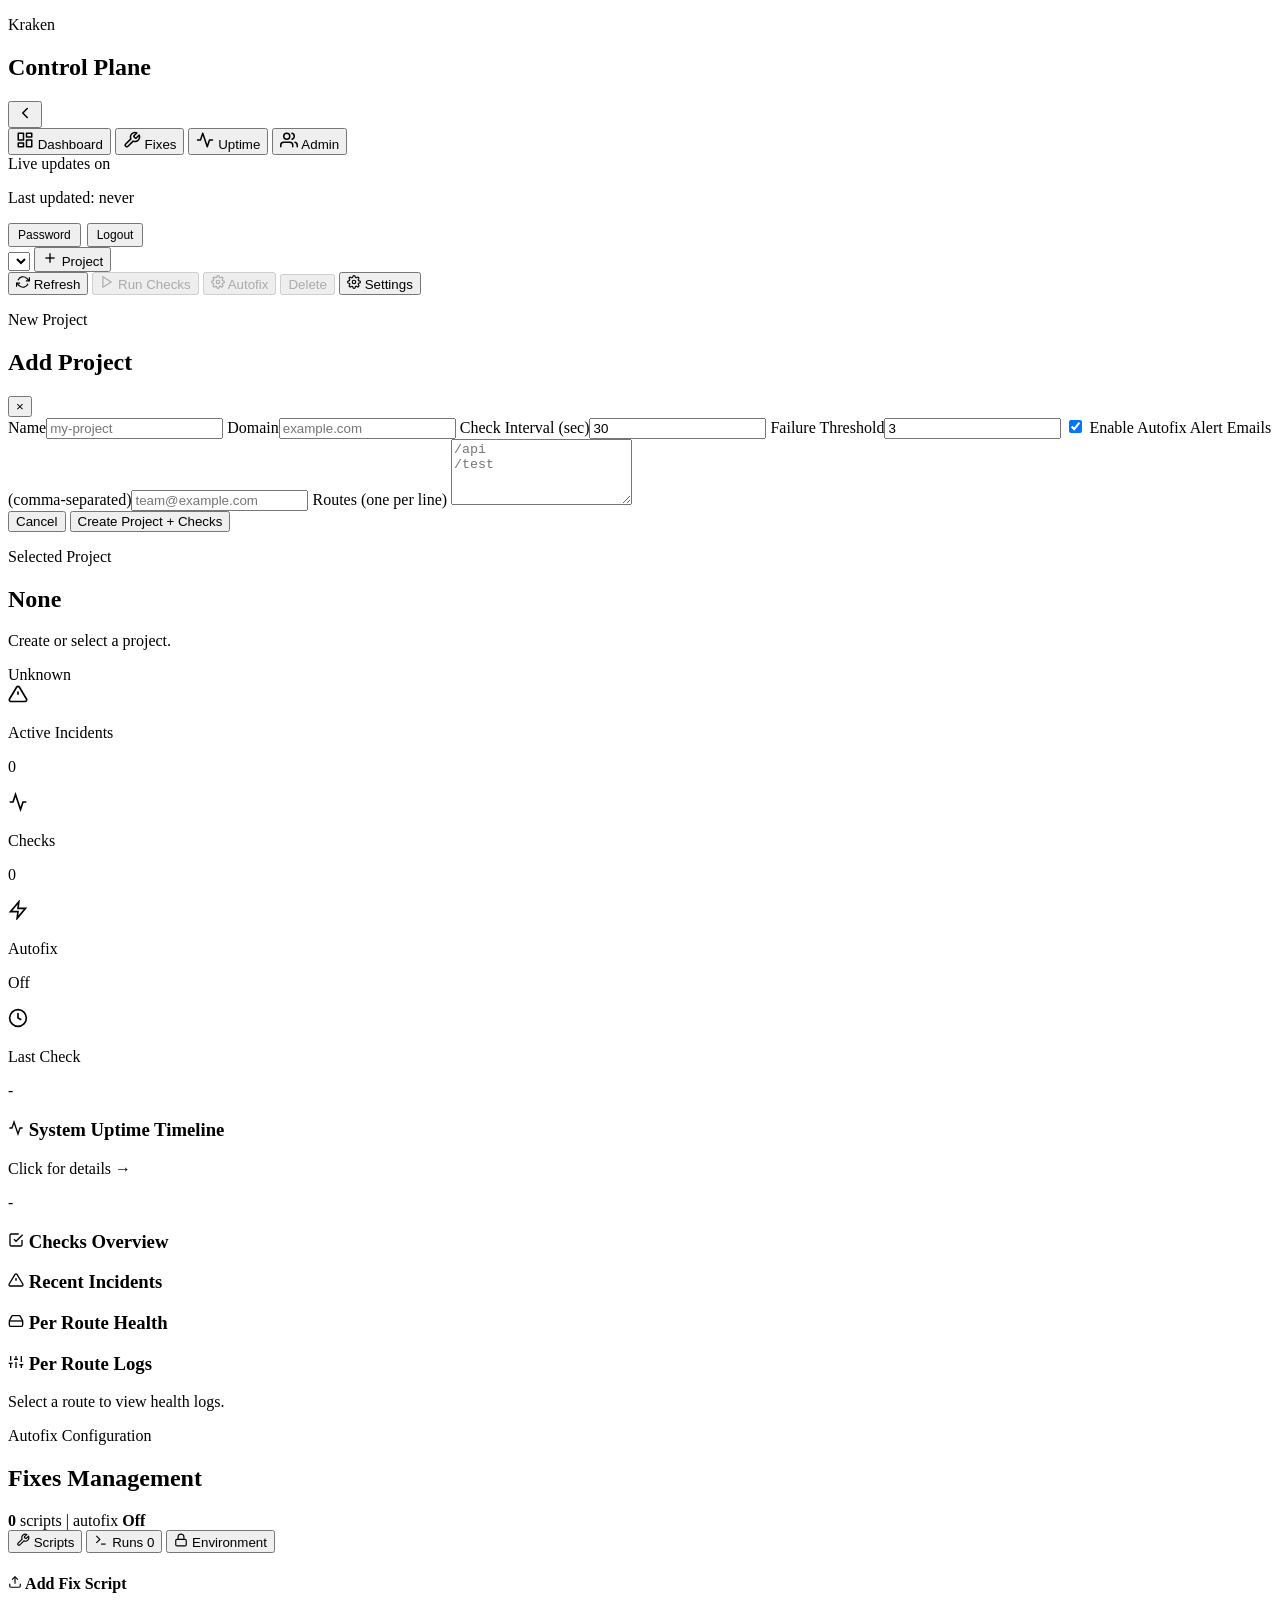
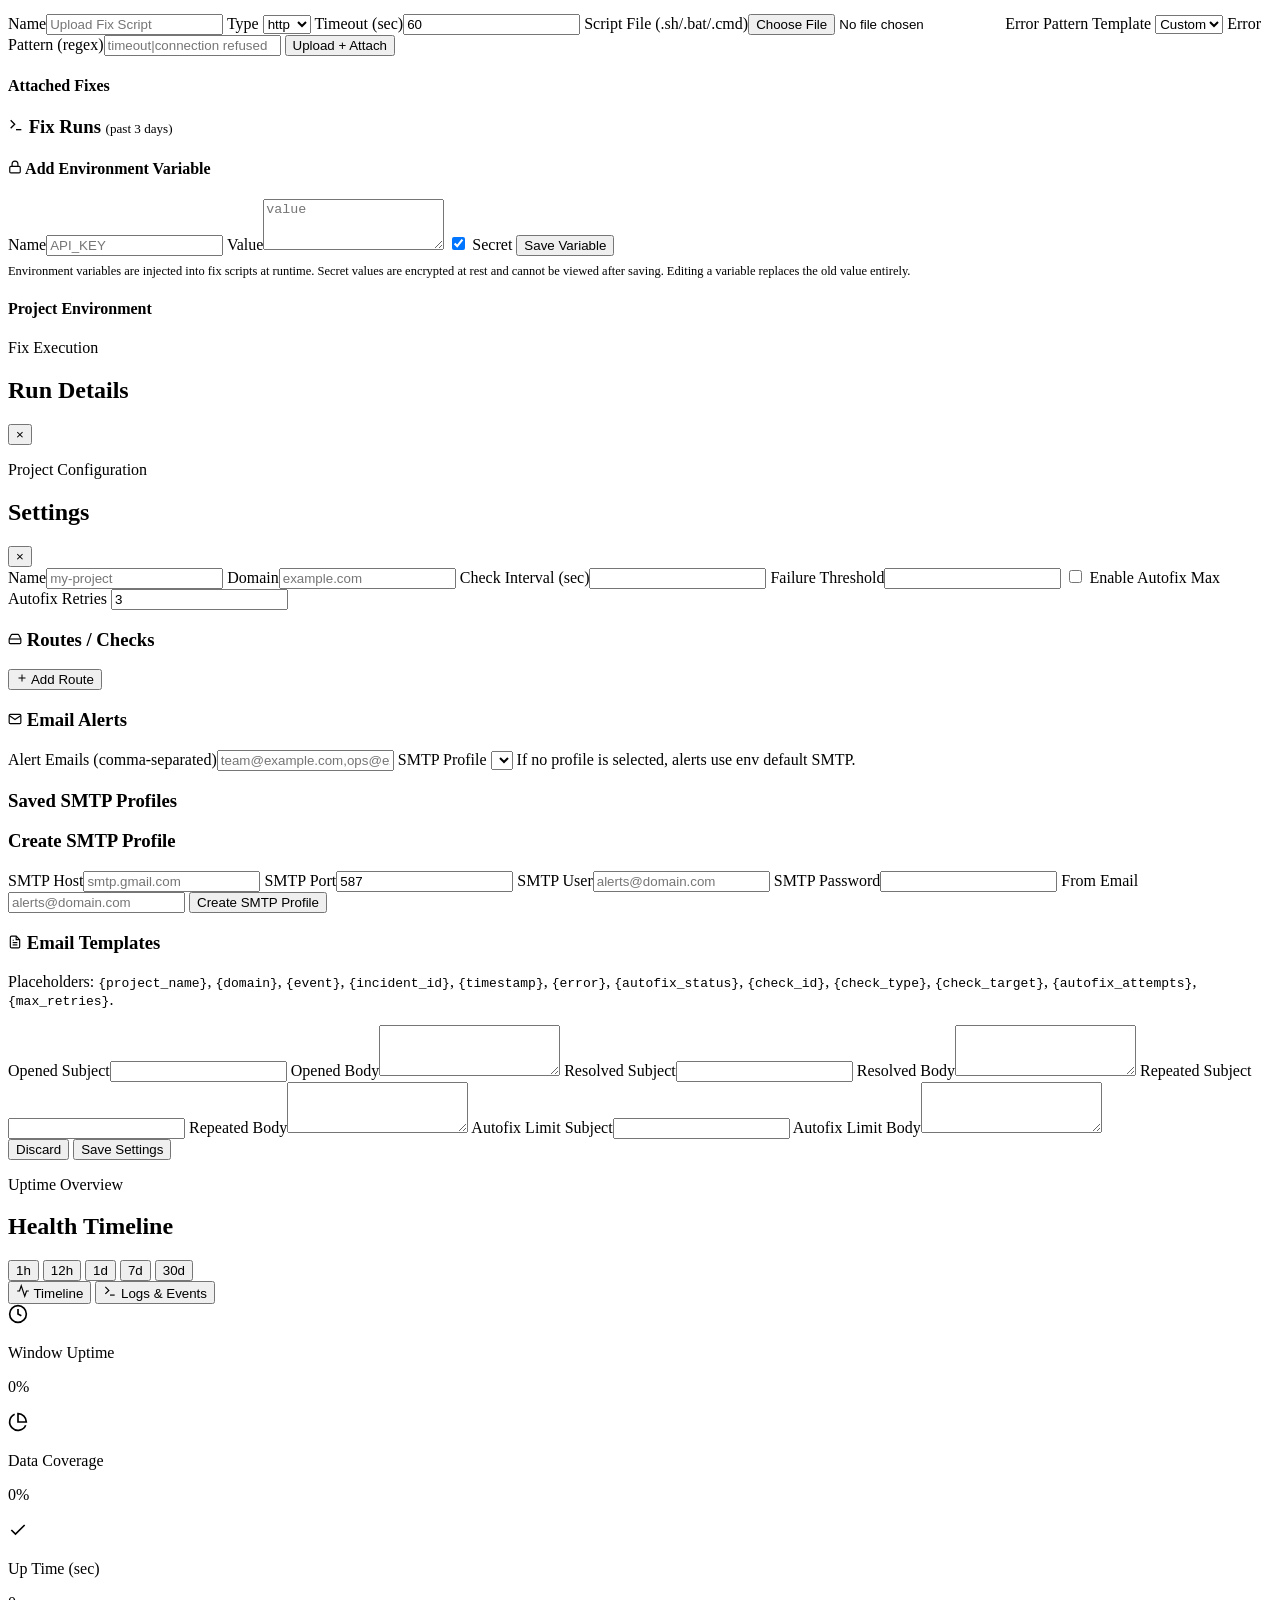
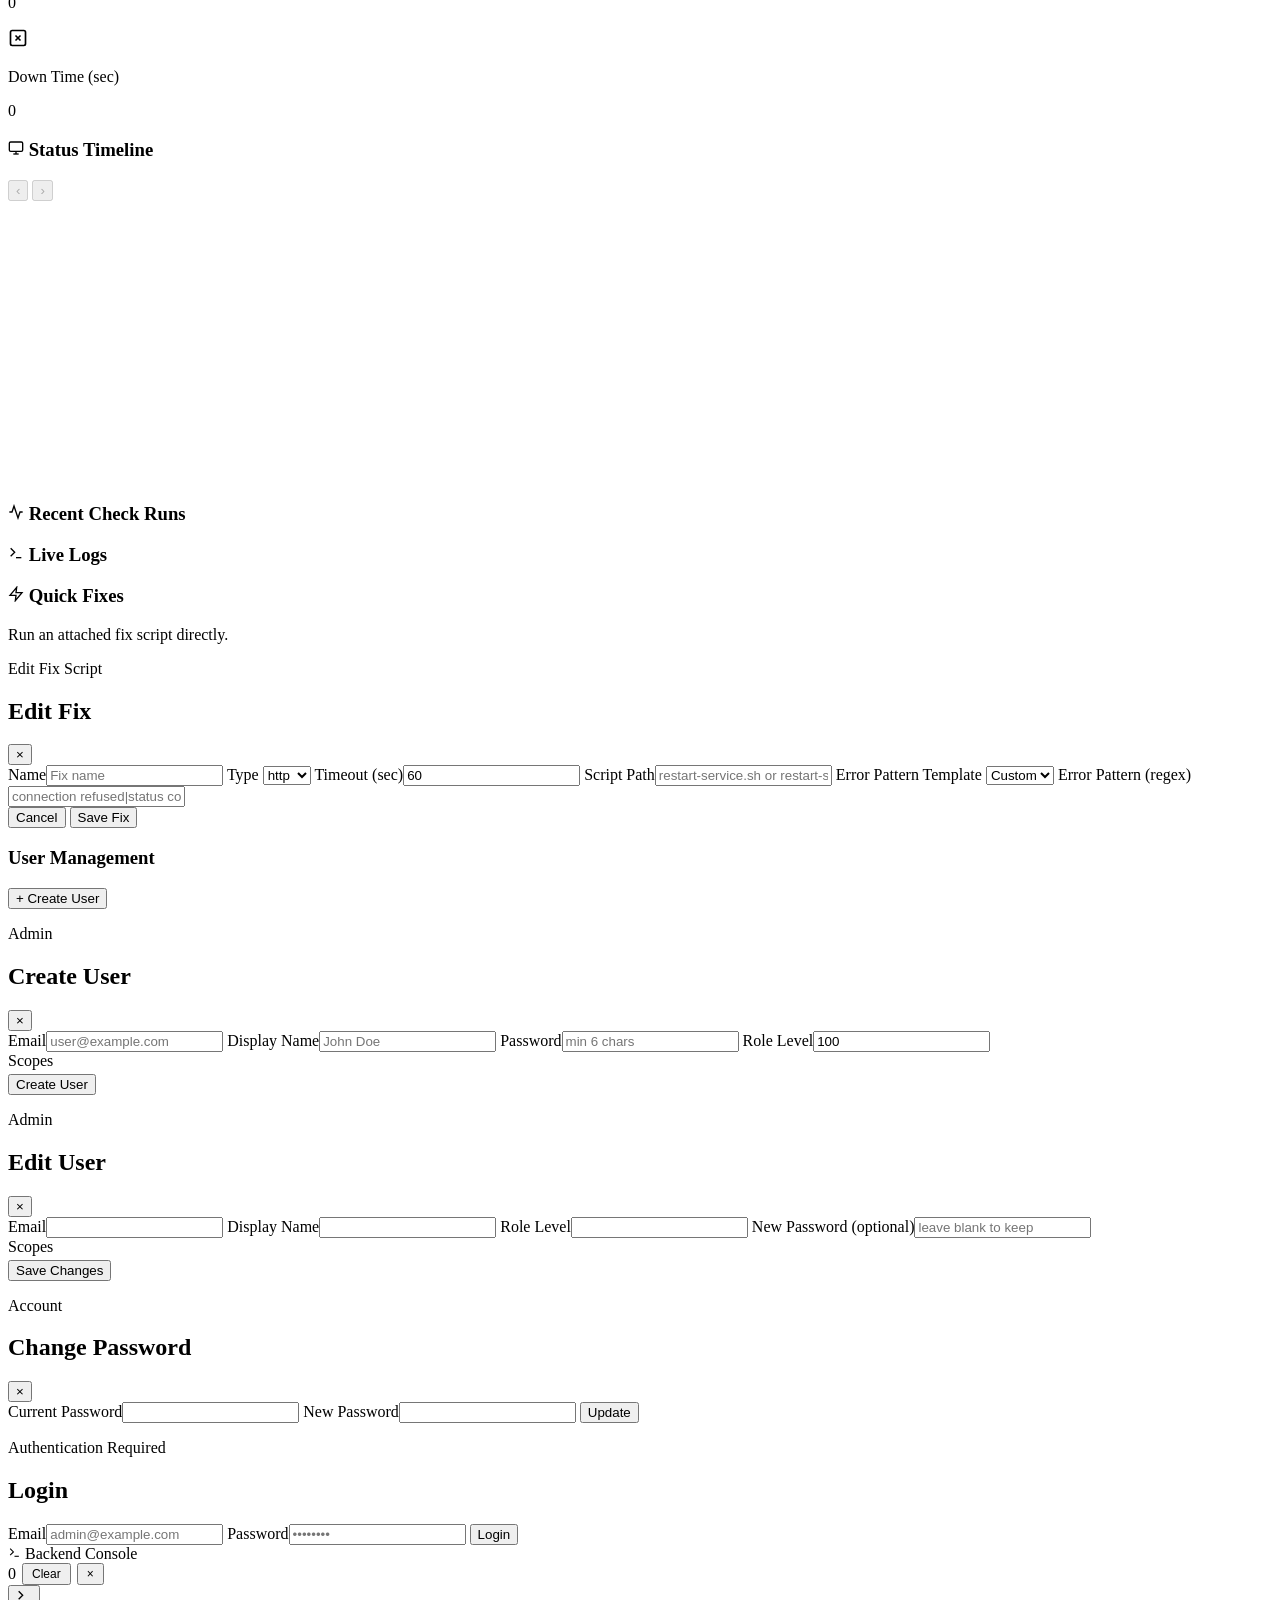
==== internal/assets/web/index.html @ e20be3cb "Refractor and split stores and router file. And restructure web files. Signed-off-by: velox0 <veloxz" ====
<!doctype html>
<html lang="en">
  <head>
    <meta charset="UTF-8" />
    <meta name="viewport" content="width=device-width, initial-scale=1.0" />
    <title>Kraken Control Plane</title>
    <link rel="preconnect" href="https://fonts.googleapis.com" />
    <link rel="preconnect" href="https://fonts.gstatic.com" crossorigin />
    <link
      href="https://fonts.googleapis.com/css2?family=Inter:wght@400;500;600&family=Plus+Jakarta+Sans:wght@500;600;700&family=JetBrains+Mono:wght@400;500&display=swap"
      rel="stylesheet"
    />
    <link rel="stylesheet" href="/styles.css" />
  </head>
  <body>
    <div class="app-shell">
      <aside id="sidebar" class="sidebar">
        <div class="sidebar-top-row">
          <div class="brand">
            <p class="brand-kicker">Kraken</p>
            <h1 class="nav-label">Control Plane</h1>
          </div>
          <button
            id="closeSidebarBtn"
            class="btn ghost sidebar-toggle-btn"
            aria-label="Toggle sidebar"
          >
            <svg
              width="18"
              height="18"
              viewBox="0 0 24 24"
              fill="none"
              stroke="currentColor"
              stroke-width="2"
              stroke-linecap="round"
              stroke-linejoin="round"
            >
              <polyline points="15 18 9 12 15 6"></polyline>
            </svg>
          </button>
        </div>

        <nav class="side-nav" aria-label="Project views">
          <button class="nav-btn active" data-view="dashboardView">
            <svg
              width="18"
              height="18"
              viewBox="0 0 24 24"
              fill="none"
              stroke="currentColor"
              stroke-width="2"
              stroke-linecap="round"
              stroke-linejoin="round"
            >
              <rect x="3" y="3" width="7" height="9"></rect>
              <rect x="14" y="3" width="7" height="5"></rect>
              <rect x="14" y="12" width="7" height="9"></rect>
              <rect x="3" y="16" width="7" height="5"></rect>
            </svg>
            <span class="nav-label">Dashboard</span>
          </button>
          <button class="nav-btn" data-view="fixesView">
            <svg
              width="18"
              height="18"
              viewBox="0 0 24 24"
              fill="none"
              stroke="currentColor"
              stroke-width="2"
              stroke-linecap="round"
              stroke-linejoin="round"
            >
              <path
                d="M14.7 6.3a1 1 0 0 0 0 1.4l1.6 1.6a1 1 0 0 0 1.4 0l3.77-3.77a6 6 0 0 1-7.94 7.94l-6.91 6.91a2.12 2.12 0 0 1-3-3l6.91-6.91a6 6 0 0 1 7.94-7.94l-3.76 3.76z"
              ></path>
            </svg>
            <span class="nav-label">Fixes</span>
          </button>
          <button class="nav-btn" data-view="uptimeView">
            <svg
              width="18"
              height="18"
              viewBox="0 0 24 24"
              fill="none"
              stroke="currentColor"
              stroke-width="2"
              stroke-linecap="round"
              stroke-linejoin="round"
            >
              <polyline points="22 12 18 12 15 21 9 3 6 12 2 12"></polyline>
            </svg>
            <span class="nav-label">Uptime</span>
          </button>
          <button id="adminNavBtn" class="nav-btn hidden" data-view="adminView">
            <svg
              width="18"
              height="18"
              viewBox="0 0 24 24"
              fill="none"
              stroke="currentColor"
              stroke-width="2"
              stroke-linecap="round"
              stroke-linejoin="round"
            >
              <path d="M17 21v-2a4 4 0 0 0-4-4H5a4 4 0 0 0-4 4v2"></path>
              <circle cx="9" cy="7" r="4"></circle>
              <path d="M23 21v-2a4 4 0 0 0-3-3.87"></path>
              <path d="M16 3.13a4 4 0 0 1 0 7.75"></path>
            </svg>
            <span class="nav-label">Admin</span>
          </button>
        </nav>

        <div class="sidebar-footer">
          <div class="live-row">
            <span id="liveDot" class="live-dot"></span>
            <span id="liveText">Live updates on</span>
          </div>
          <p id="lastUpdatedText" class="muted">Last updated: never</p>
          <p id="currentUserEmail" class="muted" style="font-size: 0.78rem"></p>
          <div style="display: flex; gap: 6px; margin-top: 4px">
            <button
              id="changePwBtn"
              class="btn ghost"
              style="font-size: 0.75rem; padding: 3px 8px"
            >
              Password
            </button>
            <button
              id="logoutBtn"
              class="btn ghost"
              style="font-size: 0.75rem; padding: 3px 8px"
            >
              Logout
            </button>
          </div>
        </div>
      </aside>

      <main class="main-area">
        <header class="topbar">
          <div class="project-switch">
            <select id="projectSelect" aria-label="Select project"></select>
            <button id="openCreateBtn" class="btn primary">
              <svg
                width="16"
                height="16"
                viewBox="0 0 24 24"
                fill="none"
                stroke="currentColor"
                stroke-width="2"
              >
                <line x1="12" y1="5" x2="12" y2="19"></line>
                <line x1="5" y1="12" x2="19" y2="12"></line>
              </svg>
              Project
            </button>
          </div>

          <div class="topbar-actions">
            <button id="refreshBtn" class="btn secondary">
              <svg
                width="14"
                height="14"
                viewBox="0 0 24 24"
                fill="none"
                stroke="currentColor"
                stroke-width="2"
              >
                <path d="M23 4v6h-6"></path>
                <path d="M1 20v-6h6"></path>
                <path
                  d="M3.51 9a9 9 0 0 1 14.85-3.36L23 10M1 14l4.64 4.36A9 9 0 0 0 20.49 15"
                ></path>
              </svg>
              Refresh
            </button>
            <button id="runNowBtn" class="btn secondary" disabled>
              <svg
                width="14"
                height="14"
                viewBox="0 0 24 24"
                fill="none"
                stroke="currentColor"
                stroke-width="2"
              >
                <polygon points="5 3 19 12 5 21 5 3"></polygon>
              </svg>
              Run Checks
            </button>
            <button id="toggleAutofixBtn" class="btn secondary" disabled>
              <svg
                width="14"
                height="14"
                viewBox="0 0 24 24"
                fill="none"
                stroke="currentColor"
                stroke-width="2"
              >
                <circle cx="12" cy="12" r="3"></circle>
                <path
                  d="M19.4 15a1.65 1.65 0 0 0 .33 1.82l.06.06a2 2 0 0 1 0 2.83 2 2 0 0 1-2.83 0l-.06-.06a1.65 1.65 0 0 0-1.82-.33 1.65 1.65 0 0 0-1 1.51V21a2 2 0 0 1-2 2 2 2 0 0 1-2-2v-.09A1.65 1.65 0 0 0 9 19.4a1.65 1.65 0 0 0-1.82.33l-.06.06a2 2 0 0 1-2.83 0 2 2 0 0 1 0-2.83l.06-.06a1.65 1.65 0 0 0 .33-1.82 1.65 1.65 0 0 0-1.51-1H3a2 2 0 0 1-2-2 2 2 0 0 1 2-2h.09A1.65 1.65 0 0 0 4.6 9a1.65 1.65 0 0 0-.33-1.82l-.06-.06a2 2 0 0 1 0-2.83 2 2 0 0 1 2.83 0l.06.06a1.65 1.65 0 0 0 1.82.33H9a1.65 1.65 0 0 0 1-1.51V3a2 2 0 0 1 2-2 2 2 0 0 1 2 2v.09a1.65 1.65 0 0 0 1 1.51 1.65 1.65 0 0 0 1.82-.33l.06-.06a2 2 0 0 1 2.83 0 2 2 0 0 1 0 2.83l-.06.06a1.65 1.65 0 0 0-.33 1.82V9a1.65 1.65 0 0 0 1.51 1H21a2 2 0 0 1 2 2 2 2 0 0 1-2 2h-.09a1.65 1.65 0 0 0-1.51 1z"
                ></path>
              </svg>
              Autofix
            </button>
            <button id="deleteProjectBtn" class="btn danger" disabled>
              Delete
            </button>
            <button id="openSettingsBtn" class="btn secondary">
              <svg
                width="14"
                height="14"
                viewBox="0 0 24 24"
                fill="none"
                stroke="currentColor"
                stroke-width="2"
              >
                <circle cx="12" cy="12" r="3"></circle>
                <path
                  d="M19.4 15a1.65 1.65 0 0 0 .33 1.82l.06.06a2 2 0 0 1 0 2.83 2 2 0 0 1-2.83 0l-.06-.06a1.65 1.65 0 0 0-1.82-.33 1.65 1.65 0 0 0-1 1.51V21a2 2 0 0 1-2 2 2 2 0 0 1-2-2v-.09A1.65 1.65 0 0 0 9 19.4a1.65 1.65 0 0 0-1.82.33l-.06.06a2 2 0 0 1-2.83 0 2 2 0 0 1 0-2.83l.06-.06a1.65 1.65 0 0 0 .33-1.82 1.65 1.65 0 0 0-1.51-1H3a2 2 0 0 1-2-2 2 2 0 0 1 2-2h.09A1.65 1.65 0 0 0 4.6 9a1.65 1.65 0 0 0-.33-1.82l-.06-.06a2 2 0 0 1 0-2.83 2 2 0 0 1 2.83 0l.06.06a1.65 1.65 0 0 0 1.82.33H9a1.65 1.65 0 0 0 1-1.51V3a2 2 0 0 1 2-2 2 2 0 0 1 2 2v.09a1.65 1.65 0 0 0 1 1.51 1.65 1.65 0 0 0 1.82-.33l.06-.06a2 2 0 0 1 2.83 0 2 2 0 0 1 0 2.83l-.06.06a1.65 1.65 0 0 0-.33 1.82V9a1.65 1.65 0 0 0 1.51 1H21a2 2 0 0 1 2 2 2 2 0 0 1-2 2h-.09a1.65 1.65 0 0 0-1.51 1z"
                ></path>
              </svg>
              Settings
            </button>
          </div>
        </header>

        <div id="globalError" class="banner hidden"></div>

        <div id="createPanel" class="modal-overlay hidden">
          <div class="modal-container">
            <div class="modal-header">
              <div>
                <p class="muted">New Project</p>
                <h2>Add Project</h2>
              </div>
              <button
                id="closeCreateBtn"
                class="btn ghost modal-close-btn"
                aria-label="Close create project"
              >
                &times;
              </button>
            </div>

            <div class="modal-body">
              <form id="createProjectForm" class="form-grid">
                <label
                  >Name<input id="createName" required placeholder="my-project"
                /></label>
                <label
                  >Domain<input
                    id="createDomain"
                    required
                    placeholder="example.com"
                /></label>
                <label
                  >Check Interval (sec)<input
                    id="createInterval"
                    type="number"
                    min="5"
                    value="30"
                    required
                /></label>
                <label
                  >Failure Threshold<input
                    id="createThreshold"
                    type="number"
                    min="1"
                    value="3"
                    required
                /></label>
                <label class="checkbox-row">
                  <input id="createAutofix" type="checkbox" checked /> Enable
                  Autofix
                </label>
                <label
                  >Alert Emails (comma-separated)<input
                    id="createEmails"
                    placeholder="team@example.com"
                /></label>
                <label class="full"
                  >Routes (one per line)
                  <textarea
                    id="createPaths"
                    rows="4"
                    placeholder="/api
/test"
                  ></textarea>
                </label>
              </form>
            </div>

            <div class="modal-footer">
              <button id="createDiscardBtn" class="btn ghost" type="button">
                Cancel
              </button>
              <button id="createSubmitBtn" class="btn primary" type="button">
                Create Project + Checks
              </button>
            </div>
          </div>
        </div>

        <section id="dashboardView" class="view active">
          <div class="view-header">
            <div>
              <p class="muted">Selected Project</p>
              <h2 id="projectTitle">None</h2>
              <p id="projectSubTitle" class="muted">
                Create or select a project.
              </p>
            </div>
            <span id="statusBadge" class="status-badge unknown">Unknown</span>
          </div>

          <div class="metric-grid">
            <article class="metric-card">
              <div class="metric-icon-wrap warn">
                <svg
                  width="20"
                  height="20"
                  viewBox="0 0 24 24"
                  fill="none"
                  stroke="currentColor"
                  stroke-width="2"
                >
                  <path
                    d="M10.29 3.86L1.82 18a2 2 0 0 0 1.71 3h16.94a2 2 0 0 0 1.71-3L13.71 3.86a2 2 0 0 0-3.42 0z"
                  ></path>
                  <line x1="12" y1="9" x2="12" y2="13"></line>
                  <line x1="12" y1="17" x2="12.01" y2="17"></line>
                </svg>
              </div>
              <div>
                <p class="metric-label">Active Incidents</p>
                <p id="metricIncidents" class="metric-value">0</p>
              </div>
            </article>
            <article class="metric-card">
              <div class="metric-icon-wrap info">
                <svg
                  width="20"
                  height="20"
                  viewBox="0 0 24 24"
                  fill="none"
                  stroke="currentColor"
                  stroke-width="2"
                >
                  <polyline points="22 12 18 12 15 21 9 3 6 12 2 12"></polyline>
                </svg>
              </div>
              <div>
                <p class="metric-label">Checks</p>
                <p id="metricChecks" class="metric-value">0</p>
              </div>
            </article>
            <article class="metric-card">
              <div class="metric-icon-wrap brand">
                <svg
                  width="20"
                  height="20"
                  viewBox="0 0 24 24"
                  fill="none"
                  stroke="currentColor"
                  stroke-width="2"
                >
                  <polygon
                    points="13 2 3 14 12 14 11 22 21 10 12 10 13 2"
                  ></polygon>
                </svg>
              </div>
              <div>
                <p class="metric-label">Autofix</p>
                <p id="metricAutofix" class="metric-value">Off</p>
              </div>
            </article>
            <article class="metric-card">
              <div class="metric-icon-wrap muted-icon">
                <svg
                  width="20"
                  height="20"
                  viewBox="0 0 24 24"
                  fill="none"
                  stroke="currentColor"
                  stroke-width="2"
                >
                  <circle cx="12" cy="12" r="10"></circle>
                  <polyline points="12 6 12 12 16 14"></polyline>
                </svg>
              </div>
              <div>
                <p class="metric-label">Last Check</p>
                <p id="metricLastCheck" class="metric-value small">-</p>
              </div>
            </article>
          </div>

          <!-- Restructured layout to make uptime more prominent -->
          <div class="dash-grid-prominent">
            <article
              id="uptimeWidget"
              class="panel-card uptime-widget"
              role="button"
              tabindex="0"
              aria-label="View full uptime dashboard"
            >
              <div class="uptime-widget-header">
                <div>
                  <h3 class="panel-card-title">
                    <svg
                      width="16"
                      height="16"
                      viewBox="0 0 24 24"
                      fill="none"
                      stroke="currentColor"
                      stroke-width="2"
                    >
                      <polyline
                        points="22 12 18 12 15 21 9 3 6 12 2 12"
                      ></polyline>
                    </svg>
                    System Uptime Timeline
                  </h3>
                  <p class="muted">Click for details &rarr;</p>
                </div>
                <div class="uptime-widget-pct-wrap">
                  <span id="widgetUptimePct" class="uptime-widget-pct">-</span>
                </div>
              </div>
              <div id="widgetTimeline" class="timeline"></div>
            </article>

            <div class="dash-grid-secondary">
              <article class="panel-card">
                <h3 class="panel-card-title">
                  <svg
                    width="16"
                    height="16"
                    viewBox="0 0 24 24"
                    fill="none"
                    stroke="currentColor"
                    stroke-width="2"
                  >
                    <polyline points="9 11 12 14 22 4"></polyline>
                    <path
                      d="M21 12v7a2 2 0 0 1-2 2H5a2 2 0 0 1-2-2V5a2 2 0 0 1 2-2h11"
                    ></path>
                  </svg>
                  Checks Overview
                </h3>
                <div id="checksList" class="list"></div>
              </article>

              <article class="panel-card">
                <h3 class="panel-card-title">
                  <svg
                    width="16"
                    height="16"
                    viewBox="0 0 24 24"
                    fill="none"
                    stroke="currentColor"
                    stroke-width="2"
                  >
                    <path
                      d="M10.29 3.86L1.82 18a2 2 0 0 0 1.71 3h16.94a2 2 0 0 0 1.71-3L13.71 3.86a2 2 0 0 0-3.42 0z"
                    ></path>
                    <line x1="12" y1="9" x2="12" y2="13"></line>
                    <line x1="12" y1="17" x2="12.01" y2="17"></line>
                  </svg>
                  Recent Incidents
                </h3>
                <div id="incidentsList" class="list"></div>
              </article>
            </div>
          </div>

          <div class="panel-grid panel-grid-two">
            <article class="panel-card">
              <h3 class="panel-card-title">
                <svg
                  width="16"
                  height="16"
                  viewBox="0 0 24 24"
                  fill="none"
                  stroke="currentColor"
                  stroke-width="2"
                >
                  <line x1="22" y1="12" x2="2" y2="12"></line>
                  <path
                    d="M5.45 5.11L2 12v6a2 2 0 0 0 2 2h16a2 2 0 0 0 2-2v-6l-3.45-6.89A2 2 0 0 0 16.76 4H7.24a2 2 0 0 0-1.79 1.11z"
                  ></path>
                  <line x1="6" y1="16" x2="6.01" y2="16"></line>
                  <line x1="10" y1="16" x2="10.01" y2="16"></line>
                </svg>
                Per Route Health
              </h3>
              <div id="pathsHealthList" class="list"></div>
            </article>

            <article class="panel-card">
              <h3 class="panel-card-title">
                <svg
                  width="16"
                  height="16"
                  viewBox="0 0 24 24"
                  fill="none"
                  stroke="currentColor"
                  stroke-width="2"
                >
                  <line x1="4" y1="21" x2="4" y2="14"></line>
                  <line x1="4" y1="10" x2="4" y2="3"></line>
                  <line x1="12" y1="21" x2="12" y2="12"></line>
                  <line x1="12" y1="8" x2="12" y2="3"></line>
                  <line x1="20" y1="21" x2="20" y2="16"></line>
                  <line x1="20" y1="12" x2="20" y2="3"></line>
                  <line x1="1" y1="14" x2="7" y2="14"></line>
                  <line x1="9" y1="8" x2="15" y2="8"></line>
                  <line x1="17" y1="16" x2="23" y2="16"></line>
                </svg>
                Per Route Logs
              </h3>
              <p id="pathLogsTitle" class="muted">
                Select a route to view health logs.
              </p>
              <div id="pathLogsList" class="list mono"></div>
            </article>
          </div>
        </section>

        <section id="fixesView" class="view">
          <div class="view-header">
            <div>
              <p class="muted">Autofix Configuration</p>
              <h2>Fixes Management</h2>
            </div>
            <div class="inline-metrics">
              <span class="inline-metric"
                ><strong id="metricFixes">0</strong> scripts</span
              >
              <span class="inline-metric-sep">|</span>
              <span class="inline-metric"
                >autofix <strong id="metricFixAutofix">Off</strong></span
              >
            </div>
          </div>

          <nav class="sub-tabs" id="fixesSubTabs">
            <button class="sub-tab active" data-subtab="fixScriptsPane">
              <svg
                width="14"
                height="14"
                viewBox="0 0 24 24"
                fill="none"
                stroke="currentColor"
                stroke-width="2"
              >
                <path
                  d="M14.7 6.3a1 1 0 0 0 0 1.4l1.6 1.6a1 1 0 0 0 1.4 0l3.77-3.77a6 6 0 0 1-7.94 7.94l-6.91 6.91a2.12 2.12 0 0 1-3-3l6.91-6.91a6 6 0 0 1 7.94-7.94l-3.76 3.76z"
                ></path>
              </svg>
              Scripts
            </button>
            <button class="sub-tab" data-subtab="fixRunsPane">
              <svg
                width="14"
                height="14"
                viewBox="0 0 24 24"
                fill="none"
                stroke="currentColor"
                stroke-width="2"
              >
                <polyline points="4 17 10 11 4 5"></polyline>
                <line x1="12" y1="19" x2="20" y2="19"></line>
              </svg>
              Runs
              <span id="fixRunsCount" class="sub-tab-badge hidden">0</span>
            </button>
            <button class="sub-tab" data-subtab="fixEnvPane">
              <svg
                width="14"
                height="14"
                viewBox="0 0 24 24"
                fill="none"
                stroke="currentColor"
                stroke-width="2"
              >
                <rect x="3" y="11" width="18" height="11" rx="2" ry="2"></rect>
                <path d="M7 11V7a5 5 0 0 1 10 0v4"></path>
              </svg>
              Environment
            </button>
          </nav>

          <div id="fixScriptsPane" class="sub-tab-pane active">
            <div class="fixes-grid">
              <div class="fixes-forms">
                <div class="fix-form-block">
                  <h4>
                    <svg
                      width="14"
                      height="14"
                      viewBox="0 0 24 24"
                      fill="none"
                      stroke="currentColor"
                      stroke-width="2"
                    >
                      <path
                        d="M21 15v4a2 2 0 0 1-2 2H5a2 2 0 0 1-2-2v-4"
                      ></path>
                      <polyline points="17 8 12 3 7 8"></polyline>
                      <line x1="12" y1="3" x2="12" y2="15"></line>
                    </svg>
                    Add Fix Script
                  </h4>
                  <form
                    id="fixUploadForm"
                    class="form-grid compact"
                    enctype="multipart/form-data"
                  >
                    <label
                      >Name<input
                        id="uploadFixName"
                        placeholder="Upload Fix Script"
                        required
                    /></label>
                    <label
                      >Type
                      <select id="uploadFixType">
                        <option value="http">http</option>
                        <option value="tcp">tcp</option>
                        <option value="ping">ping</option>
                        <option value="any">any</option>
                      </select>
                    </label>
                    <label
                      >Timeout (sec)<input
                        id="uploadFixTimeout"
                        type="number"
                        min="1"
                        value="60"
                        required
                    /></label>
                    <label
                      >Script File (.sh/.bat/.cmd)<input
                        id="uploadFixFile"
                        type="file"
                        accept=".sh,.bat,.cmd"
                        required
                    /></label>
                    <label class="full"
                      >Error Pattern Template
                      <select id="uploadFixTemplate">
                        <option value="">Custom</option>
                      </select>
                    </label>
                    <label class="full"
                      >Error Pattern (regex)<input
                        id="uploadFixPattern"
                        placeholder="timeout|connection refused"
                        required
                    /></label>
                    <button class="btn primary" type="submit">
                      Upload + Attach
                    </button>
                  </form>
                </div>
              </div>

              <div class="fixes-list-panel">
                <h4>Attached Fixes</h4>
                <div id="fixesList" class="list"></div>
              </div>
            </div>
          </div>
          <!-- end fixScriptsPane -->

          <div id="fixRunsPane" class="sub-tab-pane">
            <article class="panel-card fix-runs-panel">
              <h3 class="panel-card-title">
                <svg
                  width="16"
                  height="16"
                  viewBox="0 0 24 24"
                  fill="none"
                  stroke="currentColor"
                  stroke-width="2"
                >
                  <polyline points="4 17 10 11 4 5"></polyline>
                  <line x1="12" y1="19" x2="20" y2="19"></line>
                </svg>
                Fix Runs
                <span class="muted" style="font-weight: 400; font-size: 0.82rem"
                  >(past 3 days)</span
                >
              </h3>
              <div id="fixRunsList" class="fix-runs-list"></div>
            </article>
          </div>
          <!-- end fixRunsPane -->

          <div id="fixEnvPane" class="sub-tab-pane">
            <div class="fixes-grid">
              <div class="fixes-forms">
                <div class="fix-form-block">
                  <h4>
                    <svg
                      width="14"
                      height="14"
                      viewBox="0 0 24 24"
                      fill="none"
                      stroke="currentColor"
                      stroke-width="2"
                    >
                      <rect
                        x="3"
                        y="11"
                        width="18"
                        height="11"
                        rx="2"
                        ry="2"
                      ></rect>
                      <path d="M7 11V7a5 5 0 0 1 10 0v4"></path>
                    </svg>
                    Add Environment Variable
                  </h4>
                  <form id="envVarForm" class="form-grid compact">
                    <label class="full"
                      >Name<input
                        id="envVarName"
                        placeholder="API_KEY"
                        required
                        autocomplete="off"
                    /></label>
                    <label class="full"
                      >Value<textarea
                        id="envVarValue"
                        placeholder="value"
                        required
                        autocomplete="off"
                        rows="3"
                    ></textarea></label>
                    <label class="checkbox-row">
                      <input id="envVarIsSecret" type="checkbox" checked />
                      Secret
                    </label>
                    <button class="btn primary" type="submit">
                      Save Variable
                    </button>
                  </form>
                  <p
                    class="muted"
                    style="margin-top: 0.5rem; font-size: 0.78rem"
                  >
                    Environment variables are injected into fix scripts at
                    runtime. Secret values are encrypted at rest and cannot be
                    viewed after saving. Editing a variable replaces the old
                    value entirely.
                  </p>
                </div>
              </div>

              <div class="fixes-list-panel">
                <h4>Project Environment</h4>
                <div id="envVarsList" class="list"></div>
              </div>
            </div>
          </div>
          <!-- end fixEnvPane -->
        </section>

        <div id="fixRunDetailModal" class="modal-overlay hidden">
          <div class="modal-container modal-large">
            <div class="modal-header">
              <div>
                <p class="muted">Fix Execution</p>
                <h2>Run Details</h2>
              </div>
              <button
                id="closeFixRunDetailX"
                class="btn ghost modal-close-btn"
                aria-label="Close run detail"
              >
                &times;
              </button>
            </div>
            <div class="modal-body" id="fixRunDetailBody"></div>
          </div>
        </div>

        <div id="settingsModal" class="modal-overlay hidden">
          <div class="modal-container modal-large">
            <div class="modal-header">
              <div>
                <p class="muted">Project Configuration</p>
                <h2>Settings</h2>
              </div>
              <button
                id="closeSettingsX"
                class="btn ghost modal-close-btn"
                aria-label="Close settings"
              >
                &times;
              </button>
            </div>

            <div class="modal-body">
              <form id="settingsForm" class="form-grid">
                <label
                  >Name<input
                    id="settingsName"
                    required
                    placeholder="my-project"
                /></label>
                <label
                  >Domain<input
                    id="settingsDomain"
                    required
                    placeholder="example.com"
                /></label>
                <label
                  >Check Interval (sec)<input
                    id="settingsInterval"
                    type="number"
                    min="5"
                    required
                /></label>
                <label
                  >Failure Threshold<input
                    id="settingsThreshold"
                    type="number"
                    min="1"
                    required
                /></label>
                <label class="checkbox-row">
                  <input id="settingsAutofix" type="checkbox" /> Enable Autofix
                </label>
                <label
                  >Max Autofix Retries
                  <input
                    id="settingsMaxRetries"
                    type="number"
                    min="0"
                    value="3"
                    placeholder="0 = unlimited"
                  />
                </label>
                <div class="full settings-checks-head">
                  <h3 class="panel-card-title">
                    <svg
                      width="14"
                      height="14"
                      viewBox="0 0 24 24"
                      fill="none"
                      stroke="currentColor"
                      stroke-width="2"
                    >
                      <line x1="22" y1="12" x2="2" y2="12"></line>
                      <path
                        d="M5.45 5.11L2 12v6a2 2 0 0 0 2 2h16a2 2 0 0 0 2-2v-6l-3.45-6.89A2 2 0 0 0 16.76 4H7.24a2 2 0 0 0-1.79 1.11z"
                      ></path>
                    </svg>
                    Routes / Checks
                  </h3>
                  <button
                    type="button"
                    id="addSettingsCheckBtn"
                    class="btn secondary"
                  >
                    <svg
                      width="12"
                      height="12"
                      viewBox="0 0 24 24"
                      fill="none"
                      stroke="currentColor"
                      stroke-width="2"
                    >
                      <line x1="12" y1="5" x2="12" y2="19"></line>
                      <line x1="5" y1="12" x2="19" y2="12"></line>
                    </svg>
                    Add Route
                  </button>
                </div>
                <div
                  id="settingsChecksRows"
                  class="full settings-checks-rows"
                ></div>
                <div class="full settings-checks-head">
                  <h3 class="panel-card-title">
                    <svg
                      width="14"
                      height="14"
                      viewBox="0 0 24 24"
                      fill="none"
                      stroke="currentColor"
                      stroke-width="2"
                    >
                      <path
                        d="M4 4h16c1.1 0 2 .9 2 2v12c0 1.1-.9 2-2 2H4c-1.1 0-2-.9-2-2V6c0-1.1.9-2 2-2z"
                      ></path>
                      <polyline points="22,6 12,13 2,6"></polyline>
                    </svg>
                    Email Alerts
                  </h3>
                </div>
                <label class="full"
                  >Alert Emails (comma-separated)<input
                    id="settingsEmails"
                    placeholder="team@example.com,ops@example.com"
                /></label>
                <label class="full"
                  >SMTP Profile
                  <select id="settingsSMTP"></select>
                </label>
                <label class="full">
                  <span class="muted"
                    >If no profile is selected, alerts use env default
                    SMTP.</span
                  >
                </label>
                <div class="full">
                  <h3 class="panel-card-title">Saved SMTP Profiles</h3>
                  <div id="smtpProfilesList" class="list compact-list"></div>
                </div>
                <div class="full settings-checks-head">
                  <h3 class="panel-card-title">Create SMTP Profile</h3>
                </div>
                <label
                  >SMTP Host<input id="smtpHost" placeholder="smtp.gmail.com"
                /></label>
                <label
                  >SMTP Port<input
                    id="smtpPort"
                    type="number"
                    min="1"
                    value="587"
                /></label>
                <label
                  >SMTP User<input
                    id="smtpUser"
                    placeholder="alerts@domain.com"
                /></label>
                <label
                  >SMTP Password<input id="smtpPass" type="password"
                /></label>
                <label class="full"
                  >From Email<input
                    id="smtpFrom"
                    placeholder="alerts@domain.com"
                /></label>
                <button
                  id="createSMTPBtn"
                  class="btn secondary full"
                  type="button"
                >
                  Create SMTP Profile
                </button>
                <div class="full settings-checks-head mt-3">
                  <h3 class="panel-card-title">
                    <svg
                      width="14"
                      height="14"
                      viewBox="0 0 24 24"
                      fill="none"
                      stroke="currentColor"
                      stroke-width="2"
                    >
                      <path
                        d="M14 2H6a2 2 0 0 0-2 2v16a2 2 0 0 0 2 2h12a2 2 0 0 0 2-2V8z"
                      ></path>
                      <polyline points="14 2 14 8 20 8"></polyline>
                      <line x1="16" y1="13" x2="8" y2="13"></line>
                      <line x1="16" y1="17" x2="8" y2="17"></line>
                      <polyline points="10 9 9 9 8 9"></polyline>
                    </svg>
                    Email Templates
                  </h3>
                </div>
                <p class="full muted template-hints">
                  Placeholders: <code>{project_name}</code>,
                  <code>{domain}</code>, <code>{event}</code>,
                  <code>{incident_id}</code>, <code>{timestamp}</code>,
                  <code>{error}</code>, <code>{autofix_status}</code>,
                  <code>{check_id}</code>, <code>{check_type}</code>,
                  <code>{check_target}</code>, <code>{autofix_attempts}</code>,
                  <code>{max_retries}</code>.
                </p>
                <label class="full"
                  >Opened Subject<input id="tplOpenedSubject"
                /></label>
                <label class="full"
                  >Opened Body<textarea id="tplOpenedBody" rows="3"></textarea>
                </label>
                <label class="full"
                  >Resolved Subject<input id="tplResolvedSubject"
                /></label>
                <label class="full"
                  >Resolved Body<textarea
                    id="tplResolvedBody"
                    rows="3"
                  ></textarea>
                </label>
                <label class="full"
                  >Repeated Subject<input id="tplRepeatedSubject"
                /></label>
                <label class="full"
                  >Repeated Body<textarea
                    id="tplRepeatedBody"
                    rows="3"
                  ></textarea>
                </label>
                <label class="full"
                  >Autofix Limit Subject<input id="tplAutofixSubject"
                /></label>
                <label class="full"
                  >Autofix Limit Body<textarea
                    id="tplAutofixBody"
                    rows="3"
                  ></textarea>
                </label>
              </form>
            </div>

            <div class="modal-footer">
              <button id="settingsDiscardBtn" class="btn ghost" type="button">
                Discard
              </button>
              <button id="settingsSaveBtn" class="btn primary" type="button">
                Save Settings
              </button>
            </div>
          </div>
        </div>

        <section id="uptimeView" class="view">
          <div class="view-header">
            <div>
              <p class="muted">Uptime Overview</p>
              <h2>Health Timeline</h2>
            </div>
            <div class="range-buttons" id="rangeButtons">
              <button class="btn secondary range-btn active" data-range="1h">
                1h
              </button>
              <button class="btn secondary range-btn" data-range="12h">
                12h
              </button>
              <button class="btn secondary range-btn" data-range="1d">
                1d
              </button>
              <button class="btn secondary range-btn" data-range="7d">
                7d
              </button>
              <button class="btn secondary range-btn" data-range="30d">
                30d
              </button>
            </div>
          </div>

          <nav class="sub-tabs" id="uptimeSubTabs">
            <button class="sub-tab active" data-subtab="uptimeTimelinePane">
              <svg
                width="14"
                height="14"
                viewBox="0 0 24 24"
                fill="none"
                stroke="currentColor"
                stroke-width="2"
              >
                <polyline points="22 12 18 12 15 21 9 3 6 12 2 12"></polyline>
              </svg>
              Timeline
            </button>
            <button class="sub-tab" data-subtab="uptimeLogsPane">
              <svg
                width="14"
                height="14"
                viewBox="0 0 24 24"
                fill="none"
                stroke="currentColor"
                stroke-width="2"
              >
                <polyline points="4 17 10 11 4 5"></polyline>
                <line x1="12" y1="19" x2="20" y2="19"></line>
              </svg>
              Logs & Events
            </button>
          </nav>

          <!-- Timeline Sub-Tab -->
          <div id="uptimeTimelinePane" class="sub-tab-pane active">
            <div class="metric-grid">
              <article class="metric-card">
                <div class="metric-icon-wrap brand">
                  <svg
                    width="20"
                    height="20"
                    viewBox="0 0 24 24"
                    fill="none"
                    stroke="currentColor"
                    stroke-width="2"
                  >
                    <circle cx="12" cy="12" r="10"></circle>
                    <polyline points="12 6 12 12 16 14"></polyline>
                  </svg>
                </div>
                <div>
                  <p class="metric-label">Window Uptime</p>
                  <p id="uptimeRecent" class="metric-value">0%</p>
                </div>
              </article>
              <article class="metric-card">
                <div class="metric-icon-wrap info">
                  <svg
                    width="20"
                    height="20"
                    viewBox="0 0 24 24"
                    fill="none"
                    stroke="currentColor"
                    stroke-width="2"
                  >
                    <path d="M21.21 15.89A10 10 0 1 1 8 2.83"></path>
                    <path d="M22 12A10 10 0 0 0 12 2v10z"></path>
                  </svg>
                </div>
                <div>
                  <p class="metric-label">Data Coverage</p>
                  <p id="uptimeTotal" class="metric-value">0%</p>
                </div>
              </article>
              <article class="metric-card">
                <div class="metric-icon-wrap ok">
                  <svg
                    width="20"
                    height="20"
                    viewBox="0 0 24 24"
                    fill="none"
                    stroke="currentColor"
                    stroke-width="2"
                  >
                    <polyline points="20 6 9 17 4 12"></polyline>
                  </svg>
                </div>
                <div>
                  <p class="metric-label">Up Time (sec)</p>
                  <p id="healthyRuns" class="metric-value">0</p>
                </div>
              </article>
              <article class="metric-card">
                <div class="metric-icon-wrap error">
                  <svg
                    width="20"
                    height="20"
                    viewBox="0 0 24 24"
                    fill="none"
                    stroke="currentColor"
                    stroke-width="2"
                  >
                    <rect
                      x="3"
                      y="3"
                      width="18"
                      height="18"
                      rx="2"
                      ry="2"
                    ></rect>
                    <line x1="9" y1="9" x2="15" y2="15"></line>
                    <line x1="15" y1="9" x2="9" y2="15"></line>
                  </svg>
                </div>
                <div>
                  <p class="metric-label">Down Time (sec)</p>
                  <p id="failedRuns" class="metric-value">0</p>
                </div>
              </article>
            </div>

            <article class="panel-card uptime-focused">
              <div class="panel-card-header-flex">
                <h3 class="panel-card-title">
                  <svg
                    width="16"
                    height="16"
                    viewBox="0 0 24 24"
                    fill="none"
                    stroke="currentColor"
                    stroke-width="2"
                  >
                    <rect
                      x="2"
                      y="3"
                      width="20"
                      height="14"
                      rx="2"
                      ry="2"
                    ></rect>
                    <line x1="8" y1="21" x2="16" y2="21"></line>
                    <line x1="12" y1="17" x2="12" y2="21"></line>
                  </svg>
                  Status Timeline
                </h3>
              </div>
              <div id="uptimeCanvasWrap" class="uptime-canvas-wrap">
                <div class="uptime-scroll-nav">
                  <button id="uptimeScrollLeft" class="uptime-nav-btn" aria-label="Scroll left" disabled>&#x2039;</button>
                  <button id="uptimeScrollRight" class="uptime-nav-btn" aria-label="Scroll right" disabled>&#x203A;</button>
                </div>
                <canvas
                  id="uptimeCanvas"
                  class="uptime-canvas"
                  width="1200"
                  height="280"
                ></canvas>
                <div id="uptimeTooltip" class="uptime-tooltip hidden"></div>
              </div>
            </article>
          </div>

          <!-- Logs & Events Sub-Tab -->
          <div id="uptimeLogsPane" class="sub-tab-pane">
            <div class="panel-grid panel-grid-two">
              <article class="panel-card">
                <h3 class="panel-card-title">
                  <svg
                    width="16"
                    height="16"
                    viewBox="0 0 24 24"
                    fill="none"
                    stroke="currentColor"
                    stroke-width="2"
                  >
                    <polyline
                      points="22 12 18 12 15 21 9 3 6 12 2 12"
                    ></polyline>
                  </svg>
                  Recent Check Runs
                </h3>
                <div id="runsList" class="list mono"></div>
              </article>

              <article class="panel-card">
                <h3 class="panel-card-title">
                  <svg
                    width="16"
                    height="16"
                    viewBox="0 0 24 24"
                    fill="none"
                    stroke="currentColor"
                    stroke-width="2"
                  >
                    <polyline points="4 17 10 11 4 5"></polyline>
                    <line x1="12" y1="19" x2="20" y2="19"></line>
                  </svg>
                  Live Logs
                </h3>
                <div id="logsList" class="list mono"></div>
              </article>
            </div>

            <article class="panel-card compact-mt">
              <h3 class="panel-card-title">
                <svg
                  width="16"
                  height="16"
                  viewBox="0 0 24 24"
                  fill="none"
                  stroke="currentColor"
                  stroke-width="2"
                >
                  <polygon
                    points="13 2 3 14 12 14 11 22 21 10 12 10 13 2"
                  ></polygon>
                </svg>
                Quick Fixes
              </h3>
              <p class="muted">Run an attached fix script directly.</p>
              <div id="uptimeFixesList" class="list"></div>
            </article>
          </div>
        </section>

        <div id="editFixModal" class="modal-overlay hidden">
          <div class="modal-container modal-sm">
            <div class="modal-header">
              <div>
                <p class="muted">Edit Fix Script</p>
                <h2>Edit Fix</h2>
              </div>
              <button
                id="closeEditFixX"
                class="btn ghost modal-close-btn"
                aria-label="Close edit fix"
              >
                &times;
              </button>
            </div>

            <div class="modal-body">
              <form id="editFixForm" class="form-grid compact">
                <input id="editFixId" type="hidden" />
                <label class="full"
                  >Name<input id="editFixName" required placeholder="Fix name"
                /></label>
                <label
                  >Type
                  <select id="editFixType">
                    <option value="http">http</option>
                    <option value="tcp">tcp</option>
                    <option value="ping">ping</option>
                    <option value="any">any</option>
                  </select>
                </label>
                <label
                  >Timeout (sec)<input
                    id="editFixTimeout"
                    type="number"
                    min="1"
                    value="60"
                    required
                /></label>
                <label class="full"
                  >Script Path<input
                    id="editFixScriptPath"
                    required
                    placeholder="restart-service.sh or restart-service.bat"
                /></label>
                <label class="full"
                  >Error Pattern Template
                  <select id="editFixTemplate">
                    <option value="">Custom</option>
                  </select>
                </label>
                <label class="full"
                  >Error Pattern (regex)<input
                    id="editFixPattern"
                    placeholder="connection refused|status code 5[0-9]{2}"
                    required
                /></label>
              </form>
            </div>

            <div class="modal-footer">
              <button id="editFixDiscardBtn" class="btn ghost" type="button">
                Cancel
              </button>
              <button id="editFixSaveBtn" class="btn primary" type="button">
                Save Fix
              </button>
            </div>
          </div>
        </div>
        <!-- Admin View -->
        <div id="adminView" class="view">
          <div class="section-card">
            <div class="section-header">
              <h3>User Management</h3>
              <button id="openCreateUserBtn" class="btn primary">
                + Create User
              </button>
            </div>
            <div id="adminUsersList" class="list-scroll"></div>
          </div>
        </div>

        <!-- Create User Modal -->
        <div id="createUserModal" class="modal-overlay hidden">
          <div class="modal-container modal-sm">
            <div class="modal-header">
              <div>
                <p class="muted">Admin</p>
                <h2>Create User</h2>
              </div>
              <button
                class="btn ghost modal-close-btn"
                onclick="
                  document
                    .getElementById('createUserModal')
                    .classList.add('hidden')
                "
              >
                &times;
              </button>
            </div>
            <div class="modal-body">
              <form id="createUserForm" class="form-grid compact">
                <label class="full"
                  >Email<input
                    id="cuEmail"
                    type="email"
                    required
                    placeholder="user@example.com"
                /></label>
                <label class="full"
                  >Display Name<input id="cuName" placeholder="John Doe"
                /></label>
                <label class="full"
                  >Password<input
                    id="cuPassword"
                    type="password"
                    required
                    minlength="6"
                    placeholder="min 6 chars"
                /></label>
                <label class="full"
                  >Role Level<input
                    id="cuRoleLevel"
                    type="number"
                    min="1"
                    value="100"
                    required
                /></label>
                <div class="full">
                  <p class="muted" style="margin: 0 0 4px">Scopes</p>
                  <div id="cuScopesWrap" class="scope-chips"></div>
                </div>
                <button class="btn primary full" type="submit">
                  Create User
                </button>
              </form>
            </div>
          </div>
        </div>

        <!-- Edit User Modal -->
        <div id="editUserModal" class="modal-overlay hidden">
          <div class="modal-container modal-sm">
            <div class="modal-header">
              <div>
                <p class="muted">Admin</p>
                <h2>Edit User</h2>
              </div>
              <button
                class="btn ghost modal-close-btn"
                onclick="
                  document
                    .getElementById('editUserModal')
                    .classList.add('hidden')
                "
              >
                &times;
              </button>
            </div>
            <div class="modal-body">
              <form id="editUserForm" class="form-grid compact">
                <input type="hidden" id="euId" />
                <label class="full"
                  >Email<input id="euEmail" type="email" required
                /></label>
                <label class="full">Display Name<input id="euName" /></label>
                <label class="full"
                  >Role Level<input
                    id="euRoleLevel"
                    type="number"
                    min="1"
                    required
                /></label>
                <label class="full"
                  >New Password (optional)<input
                    id="euPassword"
                    type="password"
                    minlength="6"
                    placeholder="leave blank to keep"
                /></label>
                <div class="full">
                  <p class="muted" style="margin: 0 0 4px">Scopes</p>
                  <div id="euScopesWrap" class="scope-chips"></div>
                </div>
                <button class="btn primary full" type="submit">
                  Save Changes
                </button>
              </form>
            </div>
          </div>
        </div>

        <!-- Change Password Modal -->
        <div id="changePwModal" class="modal-overlay hidden">
          <div class="modal-container modal-sm">
            <div class="modal-header">
              <div>
                <p class="muted">Account</p>
                <h2>Change Password</h2>
              </div>
              <button
                class="btn ghost modal-close-btn"
                onclick="
                  document
                    .getElementById('changePwModal')
                    .classList.add('hidden')
                "
              >
                &times;
              </button>
            </div>
            <div class="modal-body">
              <form id="changePwForm" class="form-grid compact">
                <label class="full"
                  >Current Password<input
                    id="cpCurrent"
                    type="password"
                    required
                /></label>
                <label class="full"
                  >New Password<input
                    id="cpNew"
                    type="password"
                    required
                    minlength="6"
                /></label>
                <button class="btn primary full" type="submit">Update</button>
              </form>
            </div>
          </div>
        </div>

        <!-- Login Modal -->
        <div id="loginModal" class="modal-overlay hidden">
          <div class="modal-container modal-sm">
            <div class="modal-header">
              <div>
                <p class="muted">Authentication Required</p>
                <h2>Login</h2>
              </div>
            </div>
            <div class="modal-body">
              <form id="loginForm" class="form-grid compact">
                <label class="full"
                  >Email<input
                    id="loginEmail"
                    type="email"
                    required
                    placeholder="admin@example.com"
                /></label>
                <label class="full"
                  >Password<input
                    id="loginPassword"
                    type="password"
                    required
                    placeholder="••••••••"
                /></label>
                <p
                  id="loginError"
                  class="muted"
                  style="color: var(--error); display: none; margin: 0"
                ></p>
                <button
                  id="loginSubmitBtn"
                  class="btn primary full"
                  type="submit"
                >
                  Login
                </button>
              </form>
            </div>
          </div>
        </div>
      </main>
    </div>

    <!-- Backend Log Console -->
    <div id="logConsolePanel" class="log-console hidden">
      <div class="log-console-header">
        <span class="log-console-title">
          <svg width="13" height="13" viewBox="0 0 24 24" fill="none" stroke="currentColor" stroke-width="2"><polyline points="4 17 10 11 4 5"></polyline><line x1="12" y1="19" x2="20" y2="19"></line></svg>
          Backend Console
        </span>
        <div style="display:flex;gap:6px;align-items:center">
          <span id="logConsoleCount" class="log-console-badge hidden">0</span>
          <button id="logConsoleClearBtn" class="btn ghost" style="padding:2px 8px;font-size:0.75rem">Clear</button>
          <button id="logConsoleCloseBtn" class="btn ghost" style="padding:2px 8px;font-size:0.75rem">&times;</button>
        </div>
      </div>
      <div id="logConsoleLines" class="log-console-lines"></div>
    </div>

    <!-- Console toggle button (bottom-right) -->
    <button id="logConsoleToggleBtn" class="log-console-fab" title="Backend Console" aria-label="Toggle backend console">
      <svg width="16" height="16" viewBox="0 0 24 24" fill="none" stroke="currentColor" stroke-width="2"><polyline points="4 17 10 11 4 5"></polyline><line x1="12" y1="19" x2="20" y2="19"></line></svg>
    </button>

    <div id="toast" class="toast hidden"></div>

    <script src="/app.js" defer></script>
  </body>
</html>
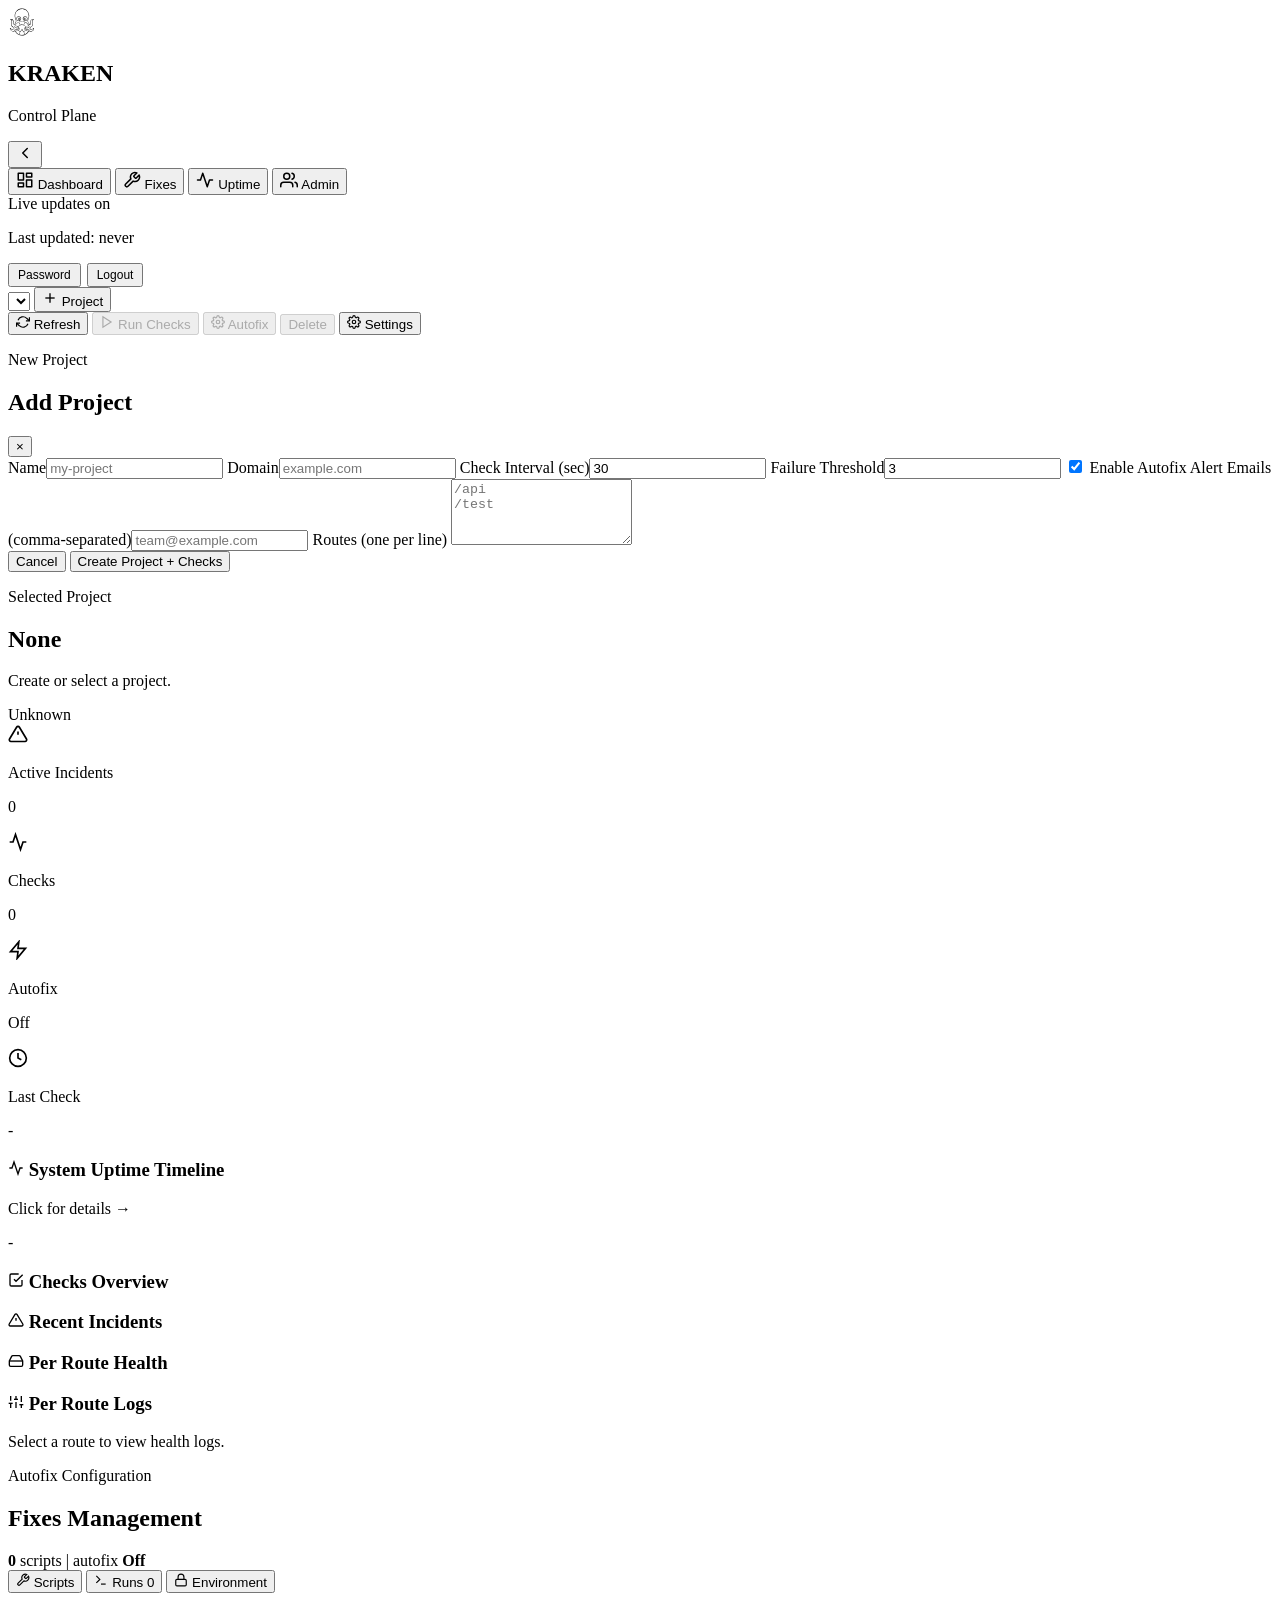
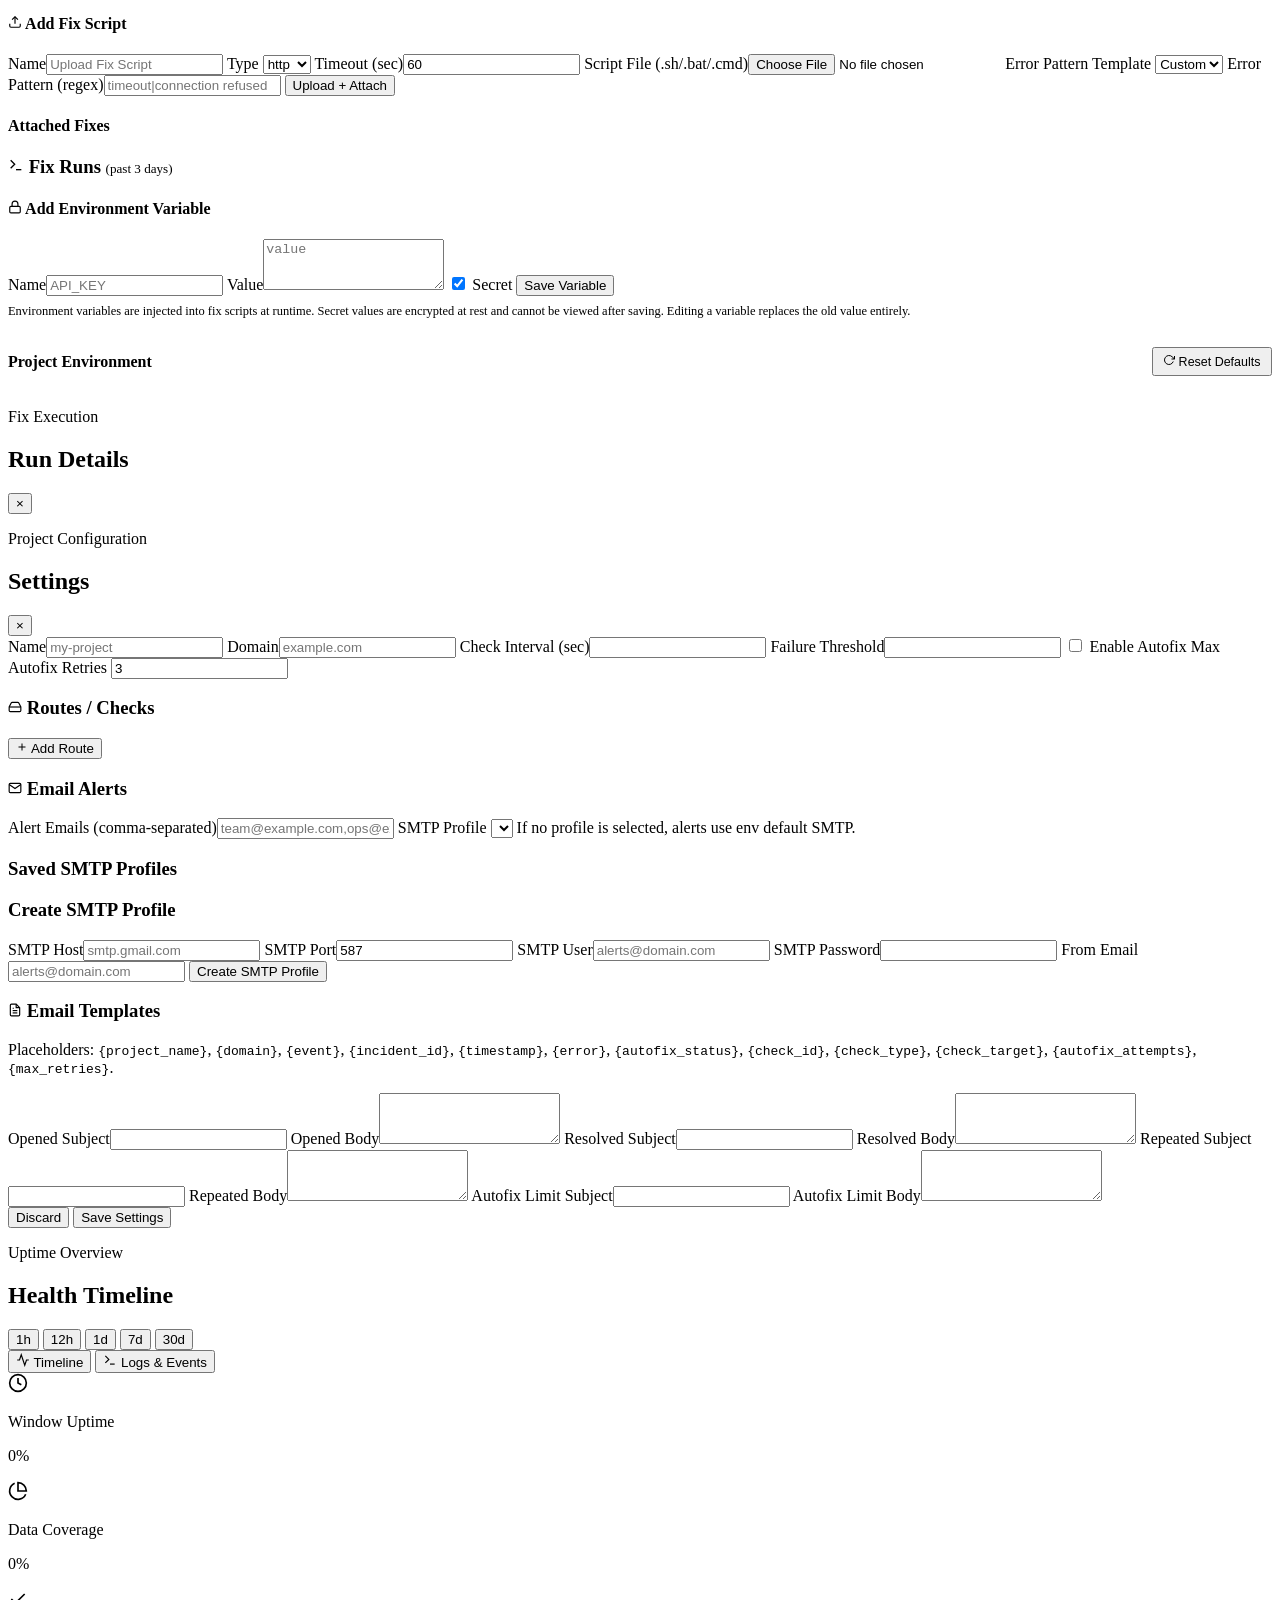
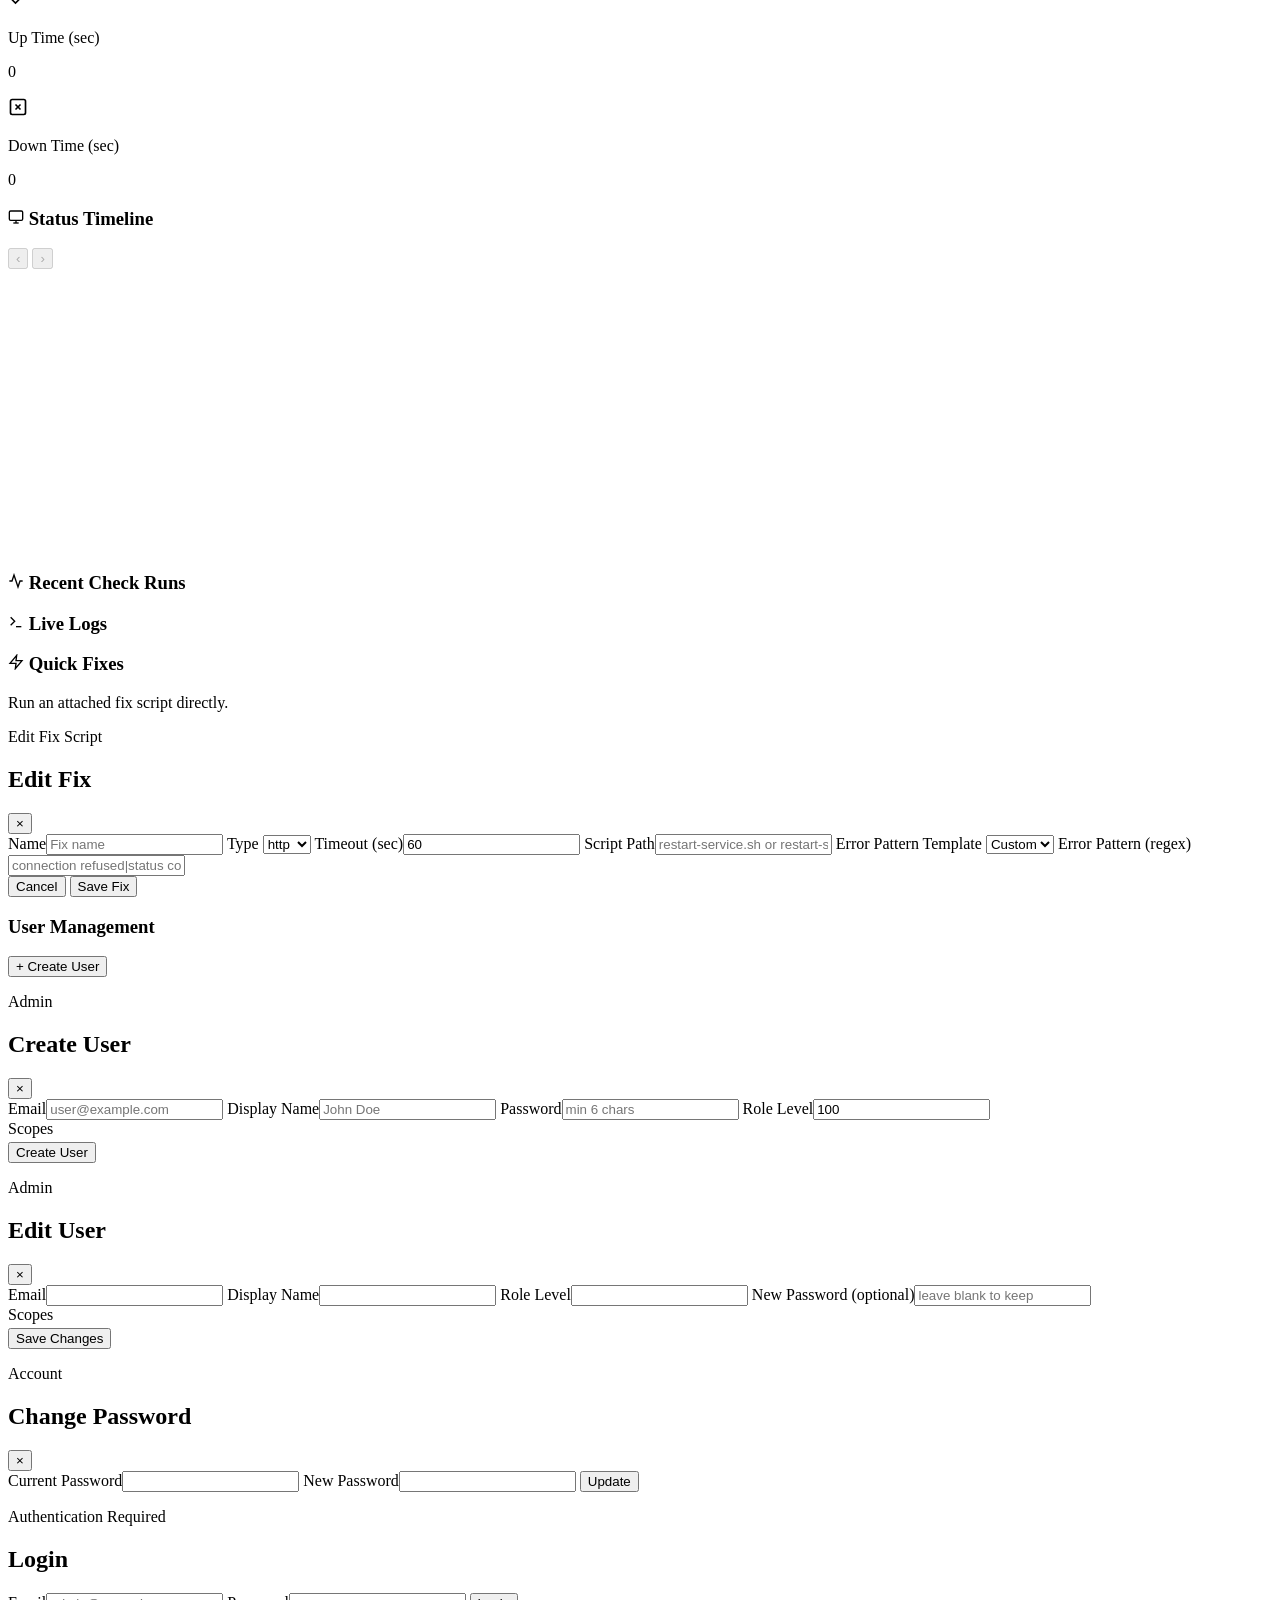
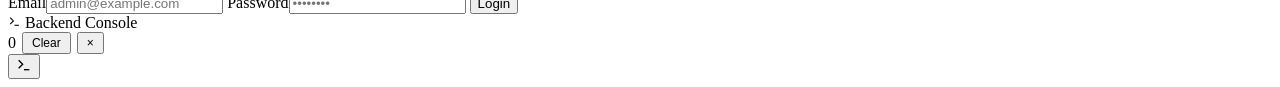
==== commit 17db2bc4: "Update color scheme and improve component styles Signed-off-by: velox0 <veloxzerror@gmail.com>" ====
--- a/internal/assets/web/index.html
+++ b/internal/assets/web/index.html
@@ -1,1586 +1,1026 @@
 <!doctype html>
 <html lang="en">
-  <head>
-    <meta charset="UTF-8" />
-    <meta name="viewport" content="width=device-width, initial-scale=1.0" />
-    <title>Kraken Control Plane</title>
-    <link rel="preconnect" href="https://fonts.googleapis.com" />
-    <link rel="preconnect" href="https://fonts.gstatic.com" crossorigin />
-    <link
-      href="https://fonts.googleapis.com/css2?family=Inter:wght@400;500;600&family=Plus+Jakarta+Sans:wght@500;600;700&family=JetBrains+Mono:wght@400;500&display=swap"
-      rel="stylesheet"
-    />
-    <link rel="stylesheet" href="/styles.css" />
-  </head>
-  <body>
-    <div class="app-shell">
-      <aside id="sidebar" class="sidebar">
-        <div class="sidebar-top-row">
-          <div class="brand">
-            <p class="brand-kicker">Kraken</p>
-            <h1 class="nav-label">Control Plane</h1>
-          </div>
-          <button
-            id="closeSidebarBtn"
-            class="btn ghost sidebar-toggle-btn"
-            aria-label="Toggle sidebar"
-          >
-            <svg
-              width="18"
-              height="18"
-              viewBox="0 0 24 24"
-              fill="none"
-              stroke="currentColor"
-              stroke-width="2"
-              stroke-linecap="round"
-              stroke-linejoin="round"
-            >
-              <polyline points="15 18 9 12 15 6"></polyline>
+
+<head>
+  <meta charset="UTF-8" />
+  <meta name="viewport" content="width=device-width, initial-scale=1.0" />
+  <title>Kraken Control Plane</title>
+  <link rel="preconnect" href="https://fonts.googleapis.com" />
+  <link rel="preconnect" href="https://fonts.gstatic.com" crossorigin />
+  <link
+    href="https://fonts.googleapis.com/css2?family=Inter:wght@400;500;600;700;900&family=Plus+Jakarta+Sans:wght@500;600;700;800&family=JetBrains+Mono:wght@400;500&display=swap"
+    rel="stylesheet" />
+  <link rel="stylesheet" href="/styles.css" />
+</head>
+
+<body>
+  <div class="app-shell">
+    <aside id="sidebar" class="sidebar">
+      <div class="sidebar-top-row">
+        <div class="brand">
+          <div class="brand-mark">
+            <svg class="brand-icon" width="28" height="28" viewBox="0 0 600.000000 666.000000"
+              preserveAspectRatio="xMidYMid meet">
+              <g transform="translate(0.000000,666.000000) scale(0.050000,-0.050000)" fill="currentColor" stroke="none">
+                <path
+                  d="M5570 13030 c-1794 -256 -3035 -1668 -3035 -3450 0 -577 82 -940 360 -1590 322 -753 278 -1176 -195 -1880 -199 -296 -210 -340 -107 -430 85 -74 77 -84 -95 -120 -513 -109 -698 201 -570 953 78 454 62 650 -78 943 -252 531 -1005 766 -1349 422 -129 -129 -83 -211 167 -301 437 -157 504 -529 235 -1307 -343 -992 61 -1842 1037 -2183 l130 -45 14 -166 c7 -91 28 -206 46 -256 l32 -90 -64 -54 c-484 -407 -1172 -300 -1482 231 -202 345 -467 -114 -318 -552 265 -785 1327 -1211 2198 -883 71 26 131 48 134 48 3 0 52 -83 109 -185 874 -1573 2709 -2318 4366 -1774 893 293 1644 916 2110 1749 62 110 115 204 119 208 3 5 76 -15 161 -45 851 -295 1779 29 2124 742 245 506 15 1081 -265 660 -321 -484 -896 -587 -1398 -251 -147 98 -144 89 -96 259 22 81 40 197 40 260 l0 113 76 13 c339 58 814 416 1027 774 268 451 284 824 66 1498 -247 765 -149 1122 349 1267 419 122 -25 492 -496 412 -672 -113 -989 -691 -844 -1540 124 -732 -139 -1120 -644 -948 l-92 31 79 75 c108 103 106 162 -11 326 -620 867 -682 1206 -363 1992 429 1056 483 1841 190 2762 -486 1528 -2088 2538 -3667 2312z m1090 -249 c1577 -347 2531 -1561 2530 -3221 -1 -642 -48 -847 -377 -1651 -270 -658 -183 -1189 307 -1869 152 -211 173 -284 109 -369 -117 -156 115 -387 382 -380 528 15 779 479 661 1223 -61 383 -33 723 70 869 21 29 38 62 38 72 0 142 579 422 734 354 20 -8 44 -16 54 -17 24 -2 41 -52 19 -52 -18 -1 -101 -70 -233 -194 -260 -244 -285 -624 -83 -1246 216 -665 178 -1065 -141 -1490 -167 -221 -365 -363 -735 -528 -74 -33 -135 -70 -135 -83 0 -13 -14 -18 -31 -11 -17 6 -26 3 -20 -7 7 -10 3 -23 -7 -30 -11 -6 -23 4 -29 24 -5 19 -7 2 -4 -39 3 -41 -2 -70 -11 -65 -18 12 -58 -117 -58 -191 0 -27 -14 -94 -30 -148 -89 -292 174 -573 635 -682 385 -91 888 80 1095 370 113 159 164 -56 64 -274 -304 -664 -1152 -944 -1979 -653 -122 43 -119 33 -55 211 63 176 57 336 -14 336 -10 0 -12 -11 -3 -25 10 -17 3 -16 -20 3 -19 15 -29 32 -23 38 20 21 -57 84 -103 84 -26 0 -133 -23 -239 -50 -223 -58 -536 -58 -723 -1 -139 43 -347 142 -331 158 7 7 2 13 -10 13 -12 0 -44 31 -70 70 -26 38 -51 66 -56 61 -4 -4 -5 45 -1 109 9 163 48 180 406 180 443 1 903 175 977 371 11 27 31 49 47 49 37 0 185 219 211 311 37 135 -118 590 -195 574 -14 -4 -20 4 -13 15 19 30 -212 414 -318 529 -48 53 -104 128 -123 168 -20 40 -74 105 -120 143 -46 39 -123 118 -172 176 -58 70 -98 102 -121 97 -19 -5 -33 1 -30 13 2 13 -16 32 -41 43 -25 11 -41 32 -36 47 7 16 -3 23 -24 20 -21 -4 -33 5 -29 21 4 18 -6 24 -25 16 -17 -6 -31 -4 -31 6 0 25 -321 232 -530 342 -99 52 -247 131 -330 175 -690 368 -2047 362 -2720 -14 -71 -39 -174 -92 -230 -116 -55 -24 -98 -53 -95 -64 2 -11 -9 -15 -25 -9 -16 6 -77 -20 -135 -57 -58 -38 -184 -117 -280 -175 -177 -108 -204 -128 -140 -109 19 6 2 -8 -39 -31 -40 -22 -88 -61 -105 -85 -17 -25 -31 -36 -31 -26 0 11 -72 -52 -159 -139 -87 -87 -154 -165 -149 -175 6 -9 -3 -16 -19 -16 -35 0 -133 -111 -133 -151 0 -15 -18 -37 -40 -49 -22 -12 -58 -57 -80 -101 -23 -43 -48 -79 -56 -79 -22 0 -144 -229 -145 -273 -2 -34 -3 -34 -19 3 -17 39 -17 39 -19 -2 0 -23 -24 -77 -53 -119 -170 -250 -228 -512 -148 -670 60 -118 218 -303 245 -286 12 7 15 4 8 -8 -35 -56 344 -276 577 -335 80 -20 207 -30 380 -29 358 3 425 -28 404 -185 -48 -359 -735 -569 -1258 -385 -143 51 -285 26 -272 -47 3 -19 -4 -36 -14 -38 -11 -2 -17 12 -14 30 3 19 -18 -5 -48 -54 l-54 -87 54 -180 c63 -211 61 -216 -115 -273 -562 -181 -1006 -119 -1505 211 -56 37 -115 68 -130 69 -15 0 -18 5 -7 10 12 5 -20 55 -72 111 -136 148 -227 337 -235 489 -10 166 4 167 173 8 458 -429 1101 -447 1547 -44 146 132 158 190 103 518 -48 289 -95 345 -421 506 -824 406 -1060 1006 -760 1930 251 775 187 1163 -241 1445 -130 86 96 138 316 73 474 -140 639 -567 528 -1364 -63 -452 -19 -667 180 -878 257 -273 605 -294 838 -50 82 85 82 82 42 277 -11 54 2 87 80 208 522 807 574 1280 230 2079 -285 662 -346 958 -334 1600 9 409 15 470 65 670 31 121 56 244 56 274 0 30 6 51 13 47 7 -4 34 48 60 115 107 280 288 598 478 840 68 88 84 121 65 133 -17 10 -19 21 -6 29 11 7 25 1 30 -13 6 -16 34 -1 81 44 40 37 69 72 64 77 -32 31 447 397 719 549 664 370 1581 513 2290 356z m-104 -5972 c1227 -185 2317 -1054 2703 -2157 l62 -177 -54 -93 c-213 -365 -705 -567 -1173 -481 -438 81 -639 -415 -308 -758 301 -311 1025 -402 1455 -182 l84 42 -14 -55 c-71 -284 -328 -788 -557 -1093 -1571 -2093 -4721 -1791 -5879 565 -106 216 -246 580 -224 580 6 0 47 -19 91 -41 419 -214 1078 -138 1404 161 384 351 213 856 -265 782 -492 -77 -997 136 -1190 503 l-39 74 46 145 c256 800 975 1576 1757 1895 85 35 182 76 215 91 465 209 1258 293 1886 199z" />
+                <path
+                  d="M4370 9427 c-138 -17 -312 -74 -338 -111 -15 -21 -31 -30 -35 -19 -26 73 -436 -306 -535 -494 -505 -960 599 -2037 1530 -1493 150 87 502 450 438 450 -7 0 1 14 18 31 94 93 148 565 90 779 -138 510 -688 914 -1168 857z m252 -227 c432 -80 757 -471 757 -910 0 -817 -1003 -1228 -1575 -646 -627 637 -59 1719 818 1556z" />
+                <path
+                  d="M4540 8710 c-373 -120 -485 -661 -195 -945 329 -322 835 -70 835 415 l0 130 -51 -55 c-127 -137 -329 -58 -329 128 0 98 81 197 161 197 81 0 58 48 -48 98 -114 55 -263 68 -373 32z m32 -245 c12 -8 27 -55 34 -105 6 -49 21 -92 33 -96 11 -4 21 -18 21 -31 0 -14 36 -64 80 -113 44 -49 80 -81 80 -72 0 9 17 -5 38 -31 99 -122 -129 -224 -307 -137 -180 87 -216 390 -65 555 45 49 53 52 86 30z" />
+                <path
+                  d="M7340 9418 c-316 -54 -676 -327 -841 -639 l-89 -169 0 -310 c0 -442 131 -701 476 -937 181 -124 253 -152 489 -188 247 -39 792 119 770 222 -4 14 3 21 13 14 59 -37 328 315 406 531 268 747 -445 1607 -1224 1476z m344 -220 c853 -177 1006 -1343 226 -1730 -784 -388 -1613 432 -1237 1226 173 367 614 586 1011 504z" />
+                <path
+                  d="M7160 8710 c-363 -116 -480 -620 -214 -922 343 -389 900 -76 856 482 -3 37 -5 37 -24 5 -93 -161 -358 -77 -358 115 0 91 89 190 170 190 142 0 -70 131 -240 149 -61 6 -135 -1 -190 -19z m60 -288 c0 -116 42 -197 160 -314 137 -135 146 -173 55 -228 -123 -75 -307 -26 -383 102 -33 56 -45 402 -13 392 6 -2 34 20 62 48 67 68 119 68 119 0z" />
+                <path
+                  d="M4610 6525 c-46 -110 -29 -242 48 -365 10 -16 43 -91 73 -164 30 -74 61 -131 69 -126 9 5 20 -8 26 -30 6 -24 2 -35 -10 -28 -11 7 -8 -9 7 -35 14 -26 46 -96 70 -157 23 -60 52 -108 64 -105 12 2 17 -7 12 -21 -21 -54 176 -195 217 -155 15 14 -69 215 -341 811 -207 455 -204 450 -235 375z" />
+                <path
+                  d="M7252 6418 c-487 -1062 -504 -1107 -409 -1075 88 29 204 138 177 165 -26 26 -26 58 1 42 11 -8 49 48 86 129 36 78 70 137 76 131 6 -5 9 10 7 35 -2 25 3 50 11 55 54 38 202 450 190 531 -24 157 -62 154 -139 -13z" />
+                <path
+                  d="M5690 5426 c-33 -5 -132 -27 -220 -49 -88 -23 -181 -46 -206 -52 -416 -93 -980 -618 -1162 -1081 -52 -130 -52 -124 4 -124 272 0 528 -396 474 -732 -38 -230 -307 -636 -382 -575 -21 17 -65 5 -188 -52 -88 -41 -356 -163 -595 -271 -472 -213 -472 -213 -358 -247 120 -36 301 -9 271 40 -7 11 0 17 16 13 29 -7 79 14 446 180 132 60 243 117 247 127 3 9 14 13 23 7 9 -6 49 27 88 73 40 46 75 80 79 75 3 -4 36 -52 73 -106 143 -212 374 -401 713 -585 124 -67 181 -117 132 -117 -97 0 -219 -168 -307 -420 -15 -44 -33 -84 -40 -90 -6 -5 -45 -82 -86 -170 -40 -88 -82 -175 -92 -193 -39 -72 -43 -169 -9 -254 l35 -86 128 266 c71 147 201 427 290 622 88 195 168 355 177 355 10 0 75 54 146 120 295 276 521 720 584 1147 15 103 23 90 60 -105 79 -419 245 -725 559 -1032 l184 -180 225 -490 c287 -622 318 -684 342 -669 11 6 15 19 9 29 -6 9 1 20 14 25 33 11 31 213 -3 234 -14 9 -21 26 -14 37 7 11 -1 25 -17 31 -17 7 -28 19 -25 27 8 25 -102 259 -135 286 -16 13 -25 32 -20 41 33 53 -159 383 -255 438 l-98 56 171 91 c308 164 487 318 736 635 54 68 55 68 68 22 9 -31 18 -38 29 -22 10 17 19 11 28 -18 9 -27 60 -65 137 -102 241 -113 644 -287 669 -287 14 0 25 -7 25 -15 0 -32 123 -59 165 -36 34 18 39 16 30 -8 -9 -24 5 -22 69 9 95 46 93 49 -114 142 -652 296 -985 435 -1025 428 -53 -10 -206 141 -290 286 -232 402 -78 902 310 1003 52 13 95 30 95 36 -2 54 -69 205 -160 360 -385 655 -1236 1039 -2050 927z m806 -256 c114 -27 222 -50 240 -50 19 0 91 -27 161 -60 70 -33 136 -54 148 -47 12 7 15 4 8 -8 -8 -13 21 -41 67 -67 44 -25 80 -54 80 -65 0 -11 5 -14 12 -8 7 7 53 -27 102 -76 50 -49 100 -83 111 -76 12 8 15 4 7 -9 -15 -26 66 -148 89 -133 8 5 20 -5 27 -22 8 -21 4 -26 -13 -16 -13 8 5 -24 40 -73 82 -110 81 -151 0 -235 -49 -51 -55 -64 -25 -54 30 10 33 8 12 -7 -16 -11 -39 -16 -52 -11 -26 10 -103 -91 -93 -123 4 -11 0 -14 -7 -6 -21 20 -79 -42 -143 -154 -55 -96 -57 -111 -57 -361 l0 -261 78 -159 c43 -87 84 -163 91 -169 41 -31 121 -159 120 -192 0 -51 -93 -154 -122 -136 -15 9 -18 5 -7 -12 13 -21 -150 -200 -184 -200 -5 0 -38 -22 -73 -49 -206 -157 -307 -162 -449 -22 -60 61 -119 104 -130 97 -12 -7 -14 -2 -6 12 9 13 -15 69 -53 128 -76 116 -156 283 -195 404 -14 44 -31 89 -37 100 -7 11 -14 35 -17 52 -17 109 -146 290 -181 255 -14 -14 -25 -13 -36 4 -10 16 -7 20 8 11 13 -8 23 -6 23 5 0 43 -62 41 -79 -2 -10 -25 -19 -32 -20 -17 -4 104 -145 -120 -226 -358 -116 -342 -394 -759 -529 -793 -29 -7 -82 3 -132 26 -45 20 -87 37 -93 36 -6 0 -24 11 -41 24 -16 14 -84 65 -150 115 -209 156 -417 382 -318 344 30 -12 33 -9 13 11 -14 14 -25 34 -25 46 0 12 8 10 17 -4 36 -58 221 227 286 442 111 362 -42 768 -376 1002 -23 17 -47 53 -52 81 -5 28 -5 47 1 41 21 -21 108 133 97 173 -10 39 -9 39 31 3 40 -36 40 -36 32 3 -5 25 12 59 43 90 28 28 54 60 57 70 4 11 19 17 35 14 17 -3 24 5 18 21 -6 16 23 46 70 76 48 29 81 65 82 89 1 22 7 29 12 16 7 -18 28 -12 73 19 35 25 68 48 73 51 6 3 -2 13 -16 22 -17 11 -7 16 30 16 31 0 107 19 167 41 119 44 417 114 610 144 192 30 534 8 766 -49z" />
+                <path
+                  d="M2881 4912 l-70 -25 50 -32 c27 -18 171 -86 319 -151 149 -65 406 -178 572 -251 377 -166 379 -166 320 -24 -16 37 -23 74 -15 81 7 8 0 12 -17 9 -16 -3 -102 29 -190 70 -352 165 -409 190 -458 202 -29 7 -47 21 -41 31 6 10 -4 12 -22 5 -18 -7 -39 -4 -46 6 -53 77 -283 122 -402 79z" />
+                <path
+                  d="M8821 4899 c-49 -22 -101 -51 -117 -64 -15 -13 -44 -26 -63 -28 -19 -3 -97 -34 -173 -69 -76 -36 -147 -66 -158 -69 -234 -57 -550 -322 -412 -345 51 -9 1007 409 1171 512 l80 50 -90 27 c-116 35 -133 34 -238 -14z" />
+              </g>
             </svg>
-          </button>
-        </div>
-
-        <nav class="side-nav" aria-label="Project views">
-          <button class="nav-btn active" data-view="dashboardView">
-            <svg
-              width="18"
-              height="18"
-              viewBox="0 0 24 24"
-              fill="none"
-              stroke="currentColor"
-              stroke-width="2"
-              stroke-linecap="round"
-              stroke-linejoin="round"
-            >
-              <rect x="3" y="3" width="7" height="9"></rect>
-              <rect x="14" y="3" width="7" height="5"></rect>
-              <rect x="14" y="12" width="7" height="9"></rect>
-              <rect x="3" y="16" width="7" height="5"></rect>
+            <div class="brand-text">
+              <h1 class="brand-wordmark">KRAKEN</h1>
+              <p class="brand-subtitle">Control Plane</p>
+            </div>
+          </div>
+        </div>
+        <button id="closeSidebarBtn" class="btn ghost sidebar-toggle-btn" aria-label="Toggle sidebar">
+          <svg width="18" height="18" viewBox="0 0 24 24" fill="none" stroke="currentColor" stroke-width="2"
+            stroke-linecap="round" stroke-linejoin="round">
+            <polyline points="15 18 9 12 15 6"></polyline>
+          </svg>
+        </button>
+      </div>
+
+      <nav class="side-nav" aria-label="Project views">
+        <button class="nav-btn active" data-view="dashboardView">
+          <svg width="18" height="18" viewBox="0 0 24 24" fill="none" stroke="currentColor" stroke-width="2"
+            stroke-linecap="round" stroke-linejoin="round">
+            <rect x="3" y="3" width="7" height="9"></rect>
+            <rect x="14" y="3" width="7" height="5"></rect>
+            <rect x="14" y="12" width="7" height="9"></rect>
+            <rect x="3" y="16" width="7" height="5"></rect>
+          </svg>
+          <span class="nav-label">Dashboard</span>
+        </button>
+        <button class="nav-btn" data-view="fixesView">
+          <svg width="18" height="18" viewBox="0 0 24 24" fill="none" stroke="currentColor" stroke-width="2"
+            stroke-linecap="round" stroke-linejoin="round">
+            <path
+              d="M14.7 6.3a1 1 0 0 0 0 1.4l1.6 1.6a1 1 0 0 0 1.4 0l3.77-3.77a6 6 0 0 1-7.94 7.94l-6.91 6.91a2.12 2.12 0 0 1-3-3l6.91-6.91a6 6 0 0 1 7.94-7.94l-3.76 3.76z">
+            </path>
+          </svg>
+          <span class="nav-label">Fixes</span>
+        </button>
+        <button class="nav-btn" data-view="uptimeView">
+          <svg width="18" height="18" viewBox="0 0 24 24" fill="none" stroke="currentColor" stroke-width="2"
+            stroke-linecap="round" stroke-linejoin="round">
+            <polyline points="22 12 18 12 15 21 9 3 6 12 2 12"></polyline>
+          </svg>
+          <span class="nav-label">Uptime</span>
+        </button>
+        <button id="adminNavBtn" class="nav-btn hidden" data-view="adminView">
+          <svg width="18" height="18" viewBox="0 0 24 24" fill="none" stroke="currentColor" stroke-width="2"
+            stroke-linecap="round" stroke-linejoin="round">
+            <path d="M17 21v-2a4 4 0 0 0-4-4H5a4 4 0 0 0-4 4v2"></path>
+            <circle cx="9" cy="7" r="4"></circle>
+            <path d="M23 21v-2a4 4 0 0 0-3-3.87"></path>
+            <path d="M16 3.13a4 4 0 0 1 0 7.75"></path>
+          </svg>
+          <span class="nav-label">Admin</span>
+        </button>
+      </nav>
+
+      <div class="sidebar-footer">
+        <div class="live-row">
+          <span id="liveDot" class="live-dot"></span>
+          <span id="liveText">Live updates on</span>
+        </div>
+        <p id="lastUpdatedText" class="muted">Last updated: never</p>
+        <p id="currentUserEmail" class="muted" style="font-size: 0.78rem"></p>
+        <div style="display: flex; gap: 6px; margin-top: 4px">
+          <button id="changePwBtn" class="btn ghost" style="font-size: 0.75rem; padding: 3px 8px">
+            Password
+          </button>
+          <button id="logoutBtn" class="btn ghost" style="font-size: 0.75rem; padding: 3px 8px">
+            Logout
+          </button>
+        </div>
+      </div>
+    </aside>
+
+    <main class="main-area">
+      <header class="topbar">
+        <div class="project-switch">
+          <select id="projectSelect" aria-label="Select project"></select>
+          <button id="openCreateBtn" class="btn primary">
+            <svg width="16" height="16" viewBox="0 0 24 24" fill="none" stroke="currentColor" stroke-width="2">
+              <line x1="12" y1="5" x2="12" y2="19"></line>
+              <line x1="5" y1="12" x2="19" y2="12"></line>
             </svg>
-            <span class="nav-label">Dashboard</span>
-          </button>
-          <button class="nav-btn" data-view="fixesView">
-            <svg
-              width="18"
-              height="18"
-              viewBox="0 0 24 24"
-              fill="none"
-              stroke="currentColor"
-              stroke-width="2"
-              stroke-linecap="round"
-              stroke-linejoin="round"
-            >
+            Project
+          </button>
+        </div>
+
+        <div class="topbar-actions">
+          <button id="refreshBtn" class="btn secondary">
+            <svg width="14" height="14" viewBox="0 0 24 24" fill="none" stroke="currentColor" stroke-width="2">
+              <path d="M23 4v6h-6"></path>
+              <path d="M1 20v-6h6"></path>
+              <path d="M3.51 9a9 9 0 0 1 14.85-3.36L23 10M1 14l4.64 4.36A9 9 0 0 0 20.49 15"></path>
+            </svg>
+            Refresh
+          </button>
+          <button id="runNowBtn" class="btn secondary" disabled>
+            <svg width="14" height="14" viewBox="0 0 24 24" fill="none" stroke="currentColor" stroke-width="2">
+              <polygon points="5 3 19 12 5 21 5 3"></polygon>
+            </svg>
+            Run Checks
+          </button>
+          <button id="toggleAutofixBtn" class="btn secondary" disabled>
+            <svg width="14" height="14" viewBox="0 0 24 24" fill="none" stroke="currentColor" stroke-width="2">
+              <circle cx="12" cy="12" r="3"></circle>
               <path
-                d="M14.7 6.3a1 1 0 0 0 0 1.4l1.6 1.6a1 1 0 0 0 1.4 0l3.77-3.77a6 6 0 0 1-7.94 7.94l-6.91 6.91a2.12 2.12 0 0 1-3-3l6.91-6.91a6 6 0 0 1 7.94-7.94l-3.76 3.76z"
-              ></path>
+                d="M19.4 15a1.65 1.65 0 0 0 .33 1.82l.06.06a2 2 0 0 1 0 2.83 2 2 0 0 1-2.83 0l-.06-.06a1.65 1.65 0 0 0-1.82-.33 1.65 1.65 0 0 0-1 1.51V21a2 2 0 0 1-2 2 2 2 0 0 1-2-2v-.09A1.65 1.65 0 0 0 9 19.4a1.65 1.65 0 0 0-1.82.33l-.06.06a2 2 0 0 1-2.83 0 2 2 0 0 1 0-2.83l.06-.06a1.65 1.65 0 0 0 .33-1.82 1.65 1.65 0 0 0-1.51-1H3a2 2 0 0 1-2-2 2 2 0 0 1 2-2h.09A1.65 1.65 0 0 0 4.6 9a1.65 1.65 0 0 0-.33-1.82l-.06-.06a2 2 0 0 1 0-2.83 2 2 0 0 1 2.83 0l.06.06a1.65 1.65 0 0 0 1.82.33H9a1.65 1.65 0 0 0 1-1.51V3a2 2 0 0 1 2-2 2 2 0 0 1 2 2v.09a1.65 1.65 0 0 0 1 1.51 1.65 1.65 0 0 0 1.82-.33l.06-.06a2 2 0 0 1 2.83 0 2 2 0 0 1 0 2.83l-.06.06a1.65 1.65 0 0 0-.33 1.82V9a1.65 1.65 0 0 0 1.51 1H21a2 2 0 0 1 2 2 2 2 0 0 1-2 2h-.09a1.65 1.65 0 0 0-1.51 1z">
+              </path>
             </svg>
-            <span class="nav-label">Fixes</span>
-          </button>
-          <button class="nav-btn" data-view="uptimeView">
-            <svg
-              width="18"
-              height="18"
-              viewBox="0 0 24 24"
-              fill="none"
-              stroke="currentColor"
-              stroke-width="2"
-              stroke-linecap="round"
-              stroke-linejoin="round"
-            >
-              <polyline points="22 12 18 12 15 21 9 3 6 12 2 12"></polyline>
+            Autofix
+          </button>
+          <button id="deleteProjectBtn" class="btn danger" disabled>
+            Delete
+          </button>
+          <button id="openSettingsBtn" class="btn secondary">
+            <svg width="14" height="14" viewBox="0 0 24 24" fill="none" stroke="currentColor" stroke-width="2">
+              <circle cx="12" cy="12" r="3"></circle>
+              <path
+                d="M19.4 15a1.65 1.65 0 0 0 .33 1.82l.06.06a2 2 0 0 1 0 2.83 2 2 0 0 1-2.83 0l-.06-.06a1.65 1.65 0 0 0-1.82-.33 1.65 1.65 0 0 0-1 1.51V21a2 2 0 0 1-2 2 2 2 0 0 1-2-2v-.09A1.65 1.65 0 0 0 9 19.4a1.65 1.65 0 0 0-1.82.33l-.06.06a2 2 0 0 1-2.83 0 2 2 0 0 1 0-2.83l.06-.06a1.65 1.65 0 0 0 .33-1.82 1.65 1.65 0 0 0-1.51-1H3a2 2 0 0 1-2-2 2 2 0 0 1 2-2h.09A1.65 1.65 0 0 0 4.6 9a1.65 1.65 0 0 0-.33-1.82l-.06-.06a2 2 0 0 1 0-2.83 2 2 0 0 1 2.83 0l.06.06a1.65 1.65 0 0 0 1.82.33H9a1.65 1.65 0 0 0 1-1.51V3a2 2 0 0 1 2-2 2 2 0 0 1 2 2v.09a1.65 1.65 0 0 0 1 1.51 1.65 1.65 0 0 0 1.82-.33l.06-.06a2 2 0 0 1 2.83 0 2 2 0 0 1 0 2.83l-.06.06a1.65 1.65 0 0 0-.33 1.82V9a1.65 1.65 0 0 0 1.51 1H21a2 2 0 0 1 2 2 2 2 0 0 1-2 2h-.09a1.65 1.65 0 0 0-1.51 1z">
+              </path>
             </svg>
-            <span class="nav-label">Uptime</span>
-          </button>
-          <button id="adminNavBtn" class="nav-btn hidden" data-view="adminView">
-            <svg
-              width="18"
-              height="18"
-              viewBox="0 0 24 24"
-              fill="none"
-              stroke="currentColor"
-              stroke-width="2"
-              stroke-linecap="round"
-              stroke-linejoin="round"
-            >
-              <path d="M17 21v-2a4 4 0 0 0-4-4H5a4 4 0 0 0-4 4v2"></path>
-              <circle cx="9" cy="7" r="4"></circle>
-              <path d="M23 21v-2a4 4 0 0 0-3-3.87"></path>
-              <path d="M16 3.13a4 4 0 0 1 0 7.75"></path>
-            </svg>
-            <span class="nav-label">Admin</span>
-          </button>
-        </nav>
-
-        <div class="sidebar-footer">
-          <div class="live-row">
-            <span id="liveDot" class="live-dot"></span>
-            <span id="liveText">Live updates on</span>
-          </div>
-          <p id="lastUpdatedText" class="muted">Last updated: never</p>
-          <p id="currentUserEmail" class="muted" style="font-size: 0.78rem"></p>
-          <div style="display: flex; gap: 6px; margin-top: 4px">
-            <button
-              id="changePwBtn"
-              class="btn ghost"
-              style="font-size: 0.75rem; padding: 3px 8px"
-            >
-              Password
-            </button>
-            <button
-              id="logoutBtn"
-              class="btn ghost"
-              style="font-size: 0.75rem; padding: 3px 8px"
-            >
-              Logout
-            </button>
-          </div>
-        </div>
-      </aside>
-
-      <main class="main-area">
-        <header class="topbar">
-          <div class="project-switch">
-            <select id="projectSelect" aria-label="Select project"></select>
-            <button id="openCreateBtn" class="btn primary">
-              <svg
-                width="16"
-                height="16"
-                viewBox="0 0 24 24"
-                fill="none"
-                stroke="currentColor"
-                stroke-width="2"
-              >
-                <line x1="12" y1="5" x2="12" y2="19"></line>
-                <line x1="5" y1="12" x2="19" y2="12"></line>
+            Settings
+          </button>
+        </div>
+      </header>
+
+      <div id="globalError" class="banner hidden"></div>
+
+      <div id="createPanel" class="modal-overlay hidden">
+        <div class="modal-container">
+          <div class="modal-header">
+            <div>
+              <p class="muted">New Project</p>
+              <h2>Add Project</h2>
+            </div>
+            <button id="closeCreateBtn" class="btn ghost modal-close-btn" aria-label="Close create project">
+              &times;
+            </button>
+          </div>
+
+          <div class="modal-body">
+            <form id="createProjectForm" class="form-grid">
+              <label>Name<input id="createName" required placeholder="my-project" /></label>
+              <label>Domain<input id="createDomain" required placeholder="example.com" /></label>
+              <label>Check Interval (sec)<input id="createInterval" type="number" min="5" value="30" required /></label>
+              <label>Failure Threshold<input id="createThreshold" type="number" min="1" value="3" required /></label>
+              <label class="checkbox-row">
+                <input id="createAutofix" type="checkbox" checked /> Enable
+                Autofix
+              </label>
+              <label>Alert Emails (comma-separated)<input id="createEmails" placeholder="team@example.com" /></label>
+              <label class="full">Routes (one per line)
+                <textarea id="createPaths" rows="4" placeholder="/api
+/test"></textarea>
+              </label>
+            </form>
+          </div>
+
+          <div class="modal-footer">
+            <button id="createDiscardBtn" class="btn ghost" type="button">
+              Cancel
+            </button>
+            <button id="createSubmitBtn" class="btn primary" type="button">
+              Create Project + Checks
+            </button>
+          </div>
+        </div>
+      </div>
+
+      <section id="dashboardView" class="view active">
+        <div class="view-header">
+          <div>
+            <p class="muted">Selected Project</p>
+            <h2 id="projectTitle">None</h2>
+            <p id="projectSubTitle" class="muted">
+              Create or select a project.
+            </p>
+          </div>
+          <span id="statusBadge" class="status-badge unknown">Unknown</span>
+        </div>
+
+        <div class="metric-grid">
+          <article class="metric-card">
+            <div class="metric-icon-wrap warn">
+              <svg width="20" height="20" viewBox="0 0 24 24" fill="none" stroke="currentColor" stroke-width="2">
+                <path d="M10.29 3.86L1.82 18a2 2 0 0 0 1.71 3h16.94a2 2 0 0 0 1.71-3L13.71 3.86a2 2 0 0 0-3.42 0z">
+                </path>
+                <line x1="12" y1="9" x2="12" y2="13"></line>
+                <line x1="12" y1="17" x2="12.01" y2="17"></line>
               </svg>
-              Project
-            </button>
-          </div>
-
-          <div class="topbar-actions">
-            <button id="refreshBtn" class="btn secondary">
-              <svg
-                width="14"
-                height="14"
-                viewBox="0 0 24 24"
-                fill="none"
-                stroke="currentColor"
-                stroke-width="2"
-              >
-                <path d="M23 4v6h-6"></path>
-                <path d="M1 20v-6h6"></path>
-                <path
-                  d="M3.51 9a9 9 0 0 1 14.85-3.36L23 10M1 14l4.64 4.36A9 9 0 0 0 20.49 15"
-                ></path>
+            </div>
+            <div>
+              <p class="metric-label">Active Incidents</p>
+              <p id="metricIncidents" class="metric-value">0</p>
+            </div>
+          </article>
+          <article class="metric-card">
+            <div class="metric-icon-wrap info">
+              <svg width="20" height="20" viewBox="0 0 24 24" fill="none" stroke="currentColor" stroke-width="2">
+                <polyline points="22 12 18 12 15 21 9 3 6 12 2 12"></polyline>
               </svg>
-              Refresh
-            </button>
-            <button id="runNowBtn" class="btn secondary" disabled>
-              <svg
-                width="14"
-                height="14"
-                viewBox="0 0 24 24"
-                fill="none"
-                stroke="currentColor"
-                stroke-width="2"
-              >
-                <polygon points="5 3 19 12 5 21 5 3"></polygon>
+            </div>
+            <div>
+              <p class="metric-label">Checks</p>
+              <p id="metricChecks" class="metric-value">0</p>
+            </div>
+          </article>
+          <article class="metric-card">
+            <div class="metric-icon-wrap brand">
+              <svg width="20" height="20" viewBox="0 0 24 24" fill="none" stroke="currentColor" stroke-width="2">
+                <polygon points="13 2 3 14 12 14 11 22 21 10 12 10 13 2"></polygon>
               </svg>
-              Run Checks
-            </button>
-            <button id="toggleAutofixBtn" class="btn secondary" disabled>
-              <svg
-                width="14"
-                height="14"
-                viewBox="0 0 24 24"
-                fill="none"
-                stroke="currentColor"
-                stroke-width="2"
-              >
-                <circle cx="12" cy="12" r="3"></circle>
-                <path
-                  d="M19.4 15a1.65 1.65 0 0 0 .33 1.82l.06.06a2 2 0 0 1 0 2.83 2 2 0 0 1-2.83 0l-.06-.06a1.65 1.65 0 0 0-1.82-.33 1.65 1.65 0 0 0-1 1.51V21a2 2 0 0 1-2 2 2 2 0 0 1-2-2v-.09A1.65 1.65 0 0 0 9 19.4a1.65 1.65 0 0 0-1.82.33l-.06.06a2 2 0 0 1-2.83 0 2 2 0 0 1 0-2.83l.06-.06a1.65 1.65 0 0 0 .33-1.82 1.65 1.65 0 0 0-1.51-1H3a2 2 0 0 1-2-2 2 2 0 0 1 2-2h.09A1.65 1.65 0 0 0 4.6 9a1.65 1.65 0 0 0-.33-1.82l-.06-.06a2 2 0 0 1 0-2.83 2 2 0 0 1 2.83 0l.06.06a1.65 1.65 0 0 0 1.82.33H9a1.65 1.65 0 0 0 1-1.51V3a2 2 0 0 1 2-2 2 2 0 0 1 2 2v.09a1.65 1.65 0 0 0 1 1.51 1.65 1.65 0 0 0 1.82-.33l.06-.06a2 2 0 0 1 2.83 0 2 2 0 0 1 0 2.83l-.06.06a1.65 1.65 0 0 0-.33 1.82V9a1.65 1.65 0 0 0 1.51 1H21a2 2 0 0 1 2 2 2 2 0 0 1-2 2h-.09a1.65 1.65 0 0 0-1.51 1z"
-                ></path>
+            </div>
+            <div>
+              <p class="metric-label">Autofix</p>
+              <p id="metricAutofix" class="metric-value">Off</p>
+            </div>
+          </article>
+          <article class="metric-card">
+            <div class="metric-icon-wrap muted-icon">
+              <svg width="20" height="20" viewBox="0 0 24 24" fill="none" stroke="currentColor" stroke-width="2">
+                <circle cx="12" cy="12" r="10"></circle>
+                <polyline points="12 6 12 12 16 14"></polyline>
               </svg>
-              Autofix
-            </button>
-            <button id="deleteProjectBtn" class="btn danger" disabled>
-              Delete
-            </button>
-            <button id="openSettingsBtn" class="btn secondary">
-              <svg
-                width="14"
-                height="14"
-                viewBox="0 0 24 24"
-                fill="none"
-                stroke="currentColor"
-                stroke-width="2"
-              >
-                <circle cx="12" cy="12" r="3"></circle>
-                <path
-                  d="M19.4 15a1.65 1.65 0 0 0 .33 1.82l.06.06a2 2 0 0 1 0 2.83 2 2 0 0 1-2.83 0l-.06-.06a1.65 1.65 0 0 0-1.82-.33 1.65 1.65 0 0 0-1 1.51V21a2 2 0 0 1-2 2 2 2 0 0 1-2-2v-.09A1.65 1.65 0 0 0 9 19.4a1.65 1.65 0 0 0-1.82.33l-.06.06a2 2 0 0 1-2.83 0 2 2 0 0 1 0-2.83l.06-.06a1.65 1.65 0 0 0 .33-1.82 1.65 1.65 0 0 0-1.51-1H3a2 2 0 0 1-2-2 2 2 0 0 1 2-2h.09A1.65 1.65 0 0 0 4.6 9a1.65 1.65 0 0 0-.33-1.82l-.06-.06a2 2 0 0 1 0-2.83 2 2 0 0 1 2.83 0l.06.06a1.65 1.65 0 0 0 1.82.33H9a1.65 1.65 0 0 0 1-1.51V3a2 2 0 0 1 2-2 2 2 0 0 1 2 2v.09a1.65 1.65 0 0 0 1 1.51 1.65 1.65 0 0 0 1.82-.33l.06-.06a2 2 0 0 1 2.83 0 2 2 0 0 1 0 2.83l-.06.06a1.65 1.65 0 0 0-.33 1.82V9a1.65 1.65 0 0 0 1.51 1H21a2 2 0 0 1 2 2 2 2 0 0 1-2 2h-.09a1.65 1.65 0 0 0-1.51 1z"
-                ></path>
-              </svg>
-              Settings
-            </button>
-          </div>
-        </header>
-
-        <div id="globalError" class="banner hidden"></div>
-
-        <div id="createPanel" class="modal-overlay hidden">
-          <div class="modal-container">
-            <div class="modal-header">
+            </div>
+            <div>
+              <p class="metric-label">Last Check</p>
+              <p id="metricLastCheck" class="metric-value small">-</p>
+            </div>
+          </article>
+        </div>
+
+        <!-- Restructured layout to make uptime more prominent -->
+        <div class="dash-grid-prominent">
+          <article id="uptimeWidget" class="panel-card uptime-widget" role="button" tabindex="0"
+            aria-label="View full uptime dashboard">
+            <div class="uptime-widget-header">
               <div>
-                <p class="muted">New Project</p>
-                <h2>Add Project</h2>
-              </div>
-              <button
-                id="closeCreateBtn"
-                class="btn ghost modal-close-btn"
-                aria-label="Close create project"
-              >
-                &times;
-              </button>
-            </div>
-
-            <div class="modal-body">
-              <form id="createProjectForm" class="form-grid">
-                <label
-                  >Name<input id="createName" required placeholder="my-project"
-                /></label>
-                <label
-                  >Domain<input
-                    id="createDomain"
-                    required
-                    placeholder="example.com"
-                /></label>
-                <label
-                  >Check Interval (sec)<input
-                    id="createInterval"
-                    type="number"
-                    min="5"
-                    value="30"
-                    required
-                /></label>
-                <label
-                  >Failure Threshold<input
-                    id="createThreshold"
-                    type="number"
-                    min="1"
-                    value="3"
-                    required
-                /></label>
-                <label class="checkbox-row">
-                  <input id="createAutofix" type="checkbox" checked /> Enable
-                  Autofix
-                </label>
-                <label
-                  >Alert Emails (comma-separated)<input
-                    id="createEmails"
-                    placeholder="team@example.com"
-                /></label>
-                <label class="full"
-                  >Routes (one per line)
-                  <textarea
-                    id="createPaths"
-                    rows="4"
-                    placeholder="/api
-/test"
-                  ></textarea>
-                </label>
-              </form>
-            </div>
-
-            <div class="modal-footer">
-              <button id="createDiscardBtn" class="btn ghost" type="button">
-                Cancel
-              </button>
-              <button id="createSubmitBtn" class="btn primary" type="button">
-                Create Project + Checks
-              </button>
-            </div>
-          </div>
-        </div>
-
-        <section id="dashboardView" class="view active">
-          <div class="view-header">
-            <div>
-              <p class="muted">Selected Project</p>
-              <h2 id="projectTitle">None</h2>
-              <p id="projectSubTitle" class="muted">
-                Create or select a project.
-              </p>
-            </div>
-            <span id="statusBadge" class="status-badge unknown">Unknown</span>
-          </div>
-
-          <div class="metric-grid">
-            <article class="metric-card">
-              <div class="metric-icon-wrap warn">
-                <svg
-                  width="20"
-                  height="20"
-                  viewBox="0 0 24 24"
-                  fill="none"
-                  stroke="currentColor"
-                  stroke-width="2"
-                >
-                  <path
-                    d="M10.29 3.86L1.82 18a2 2 0 0 0 1.71 3h16.94a2 2 0 0 0 1.71-3L13.71 3.86a2 2 0 0 0-3.42 0z"
-                  ></path>
+                <h3 class="panel-card-title">
+                  <svg width="16" height="16" viewBox="0 0 24 24" fill="none" stroke="currentColor" stroke-width="2">
+                    <polyline points="22 12 18 12 15 21 9 3 6 12 2 12"></polyline>
+                  </svg>
+                  System Uptime Timeline
+                </h3>
+                <p class="muted">Click for details &rarr;</p>
+              </div>
+              <div class="uptime-widget-pct-wrap">
+                <span id="widgetUptimePct" class="uptime-widget-pct">-</span>
+              </div>
+            </div>
+            <div id="widgetTimeline" class="timeline"></div>
+          </article>
+
+          <div class="dash-grid-secondary">
+            <article class="panel-card">
+              <h3 class="panel-card-title">
+                <svg width="16" height="16" viewBox="0 0 24 24" fill="none" stroke="currentColor" stroke-width="2">
+                  <polyline points="9 11 12 14 22 4"></polyline>
+                  <path d="M21 12v7a2 2 0 0 1-2 2H5a2 2 0 0 1-2-2V5a2 2 0 0 1 2-2h11"></path>
+                </svg>
+                Checks Overview
+              </h3>
+              <div id="checksList" class="list"></div>
+            </article>
+
+            <article class="panel-card">
+              <h3 class="panel-card-title">
+                <svg width="16" height="16" viewBox="0 0 24 24" fill="none" stroke="currentColor" stroke-width="2">
+                  <path d="M10.29 3.86L1.82 18a2 2 0 0 0 1.71 3h16.94a2 2 0 0 0 1.71-3L13.71 3.86a2 2 0 0 0-3.42 0z">
+                  </path>
                   <line x1="12" y1="9" x2="12" y2="13"></line>
                   <line x1="12" y1="17" x2="12.01" y2="17"></line>
                 </svg>
+                Recent Incidents
+              </h3>
+              <div id="incidentsList" class="list"></div>
+            </article>
+          </div>
+        </div>
+
+        <div class="panel-grid panel-grid-two">
+          <article class="panel-card">
+            <h3 class="panel-card-title">
+              <svg width="16" height="16" viewBox="0 0 24 24" fill="none" stroke="currentColor" stroke-width="2">
+                <line x1="22" y1="12" x2="2" y2="12"></line>
+                <path
+                  d="M5.45 5.11L2 12v6a2 2 0 0 0 2 2h16a2 2 0 0 0 2-2v-6l-3.45-6.89A2 2 0 0 0 16.76 4H7.24a2 2 0 0 0-1.79 1.11z">
+                </path>
+                <line x1="6" y1="16" x2="6.01" y2="16"></line>
+                <line x1="10" y1="16" x2="10.01" y2="16"></line>
+              </svg>
+              Per Route Health
+            </h3>
+            <div id="pathsHealthList" class="list"></div>
+          </article>
+
+          <article class="panel-card">
+            <h3 class="panel-card-title">
+              <svg width="16" height="16" viewBox="0 0 24 24" fill="none" stroke="currentColor" stroke-width="2">
+                <line x1="4" y1="21" x2="4" y2="14"></line>
+                <line x1="4" y1="10" x2="4" y2="3"></line>
+                <line x1="12" y1="21" x2="12" y2="12"></line>
+                <line x1="12" y1="8" x2="12" y2="3"></line>
+                <line x1="20" y1="21" x2="20" y2="16"></line>
+                <line x1="20" y1="12" x2="20" y2="3"></line>
+                <line x1="1" y1="14" x2="7" y2="14"></line>
+                <line x1="9" y1="8" x2="15" y2="8"></line>
+                <line x1="17" y1="16" x2="23" y2="16"></line>
+              </svg>
+              Per Route Logs
+            </h3>
+            <p id="pathLogsTitle" class="muted">
+              Select a route to view health logs.
+            </p>
+            <div id="pathLogsList" class="list mono"></div>
+          </article>
+        </div>
+      </section>
+
+      <section id="fixesView" class="view">
+        <div class="view-header">
+          <div>
+            <p class="muted">Autofix Configuration</p>
+            <h2>Fixes Management</h2>
+          </div>
+          <div class="inline-metrics">
+            <span class="inline-metric"><strong id="metricFixes">0</strong> scripts</span>
+            <span class="inline-metric-sep">|</span>
+            <span class="inline-metric">autofix <strong id="metricFixAutofix">Off</strong></span>
+          </div>
+        </div>
+
+        <nav class="sub-tabs" id="fixesSubTabs">
+          <button class="sub-tab active" data-subtab="fixScriptsPane">
+            <svg width="14" height="14" viewBox="0 0 24 24" fill="none" stroke="currentColor" stroke-width="2">
+              <path
+                d="M14.7 6.3a1 1 0 0 0 0 1.4l1.6 1.6a1 1 0 0 0 1.4 0l3.77-3.77a6 6 0 0 1-7.94 7.94l-6.91 6.91a2.12 2.12 0 0 1-3-3l6.91-6.91a6 6 0 0 1 7.94-7.94l-3.76 3.76z">
+              </path>
+            </svg>
+            Scripts
+          </button>
+          <button class="sub-tab" data-subtab="fixRunsPane">
+            <svg width="14" height="14" viewBox="0 0 24 24" fill="none" stroke="currentColor" stroke-width="2">
+              <polyline points="4 17 10 11 4 5"></polyline>
+              <line x1="12" y1="19" x2="20" y2="19"></line>
+            </svg>
+            Runs
+            <span id="fixRunsCount" class="sub-tab-badge hidden">0</span>
+          </button>
+          <button class="sub-tab" data-subtab="fixEnvPane">
+            <svg width="14" height="14" viewBox="0 0 24 24" fill="none" stroke="currentColor" stroke-width="2">
+              <rect x="3" y="11" width="18" height="11" rx="2" ry="2"></rect>
+              <path d="M7 11V7a5 5 0 0 1 10 0v4"></path>
+            </svg>
+            Environment
+          </button>
+        </nav>
+
+        <div id="fixScriptsPane" class="sub-tab-pane active">
+          <div class="fixes-grid">
+            <div class="fixes-forms">
+              <div class="fix-form-block">
+                <h4>
+                  <svg width="14" height="14" viewBox="0 0 24 24" fill="none" stroke="currentColor" stroke-width="2">
+                    <path d="M21 15v4a2 2 0 0 1-2 2H5a2 2 0 0 1-2-2v-4"></path>
+                    <polyline points="17 8 12 3 7 8"></polyline>
+                    <line x1="12" y1="3" x2="12" y2="15"></line>
+                  </svg>
+                  Add Fix Script
+                </h4>
+                <form id="fixUploadForm" class="form-grid compact" enctype="multipart/form-data">
+                  <label>Name<input id="uploadFixName" placeholder="Upload Fix Script" required /></label>
+                  <label>Type
+                    <select id="uploadFixType">
+                      <option value="http">http</option>
+                      <option value="tcp">tcp</option>
+                      <option value="ping">ping</option>
+                      <option value="any">any</option>
+                    </select>
+                  </label>
+                  <label>Timeout (sec)<input id="uploadFixTimeout" type="number" min="1" value="60" required /></label>
+                  <label>Script File (.sh/.bat/.cmd)<input id="uploadFixFile" type="file" accept=".sh,.bat,.cmd"
+                      required /></label>
+                  <label class="full">Error Pattern Template
+                    <select id="uploadFixTemplate">
+                      <option value="">Custom</option>
+                    </select>
+                  </label>
+                  <label class="full">Error Pattern (regex)<input id="uploadFixPattern"
+                      placeholder="timeout|connection refused" required /></label>
+                  <button class="btn primary" type="submit">
+                    Upload + Attach
+                  </button>
+                </form>
+              </div>
+            </div>
+
+            <div class="fixes-list-panel">
+              <h4>Attached Fixes</h4>
+              <div id="fixesList" class="list"></div>
+            </div>
+          </div>
+        </div>
+        <!-- end fixScriptsPane -->
+
+        <div id="fixRunsPane" class="sub-tab-pane">
+          <article class="panel-card fix-runs-panel">
+            <h3 class="panel-card-title">
+              <svg width="16" height="16" viewBox="0 0 24 24" fill="none" stroke="currentColor" stroke-width="2">
+                <polyline points="4 17 10 11 4 5"></polyline>
+                <line x1="12" y1="19" x2="20" y2="19"></line>
+              </svg>
+              Fix Runs
+              <span class="muted" style="font-weight: 400; font-size: 0.82rem">(past 3 days)</span>
+            </h3>
+            <div id="fixRunsList" class="fix-runs-list"></div>
+          </article>
+        </div>
+        <!-- end fixRunsPane -->
+
+        <div id="fixEnvPane" class="sub-tab-pane">
+          <div class="fixes-grid">
+            <div class="fixes-forms">
+              <div class="fix-form-block">
+                <h4>
+                  <svg width="14" height="14" viewBox="0 0 24 24" fill="none" stroke="currentColor" stroke-width="2">
+                    <rect x="3" y="11" width="18" height="11" rx="2" ry="2"></rect>
+                    <path d="M7 11V7a5 5 0 0 1 10 0v4"></path>
+                  </svg>
+                  Add Environment Variable
+                </h4>
+                <form id="envVarForm" class="form-grid compact">
+                  <label class="full">Name<input id="envVarName" placeholder="API_KEY" required
+                      autocomplete="off" /></label>
+                  <label class="full">Value<textarea id="envVarValue" placeholder="value" required autocomplete="off"
+                      rows="3"></textarea></label>
+                  <label class="checkbox-row">
+                    <input id="envVarIsSecret" type="checkbox" checked />
+                    Secret
+                  </label>
+                  <button class="btn primary" type="submit">
+                    Save Variable
+                  </button>
+                </form>
+                <p class="muted" style="margin-top: 0.5rem; font-size: 0.78rem">
+                  Environment variables are injected into fix scripts at
+                  runtime. Secret values are encrypted at rest and cannot be
+                  viewed after saving. Editing a variable replaces the old
+                  value entirely.
+                </p>
+              </div>
+            </div>
+
+            <div class="fixes-list-panel">
+              <div style="display:flex; align-items:center; justify-content:space-between; margin-bottom:0.25rem;">
+                <h4>Project Environment</h4>
+                <button id="resetDefaultEnvBtn" class="btn ghost" type="button"
+                  style="font-size:0.78rem; padding:0.3rem 0.6rem; gap:0.3rem;">
+                  <svg width="12" height="12" viewBox="0 0 24 24" fill="none" stroke="currentColor" stroke-width="2">
+                    <polyline points="23 4 23 10 17 10"></polyline>
+                    <path d="M20.49 15a9 9 0 1 1-2.12-9.36L23 10"></path>
+                  </svg>
+                  Reset Defaults
+                </button>
+              </div>
+              <div id="envVarsList" class="list"></div>
+            </div>
+          </div>
+        </div>
+        <!-- end fixEnvPane -->
+      </section>
+
+      <div id="fixRunDetailModal" class="modal-overlay hidden">
+        <div class="modal-container modal-large">
+          <div class="modal-header">
+            <div>
+              <p class="muted">Fix Execution</p>
+              <h2>Run Details</h2>
+            </div>
+            <button id="closeFixRunDetailX" class="btn ghost modal-close-btn" aria-label="Close run detail">
+              &times;
+            </button>
+          </div>
+          <div class="modal-body" id="fixRunDetailBody"></div>
+        </div>
+      </div>
+
+      <div id="settingsModal" class="modal-overlay hidden">
+        <div class="modal-container modal-large">
+          <div class="modal-header">
+            <div>
+              <p class="muted">Project Configuration</p>
+              <h2>Settings</h2>
+            </div>
+            <button id="closeSettingsX" class="btn ghost modal-close-btn" aria-label="Close settings">
+              &times;
+            </button>
+          </div>
+
+          <div class="modal-body">
+            <form id="settingsForm" class="form-grid">
+              <label>Name<input id="settingsName" required placeholder="my-project" /></label>
+              <label>Domain<input id="settingsDomain" required placeholder="example.com" /></label>
+              <label>Check Interval (sec)<input id="settingsInterval" type="number" min="5" required /></label>
+              <label>Failure Threshold<input id="settingsThreshold" type="number" min="1" required /></label>
+              <label class="checkbox-row">
+                <input id="settingsAutofix" type="checkbox" /> Enable Autofix
+              </label>
+              <label>Max Autofix Retries
+                <input id="settingsMaxRetries" type="number" min="0" value="3" placeholder="0 = unlimited" />
+              </label>
+              <div class="full settings-checks-head">
+                <h3 class="panel-card-title">
+                  <svg width="14" height="14" viewBox="0 0 24 24" fill="none" stroke="currentColor" stroke-width="2">
+                    <line x1="22" y1="12" x2="2" y2="12"></line>
+                    <path
+                      d="M5.45 5.11L2 12v6a2 2 0 0 0 2 2h16a2 2 0 0 0 2-2v-6l-3.45-6.89A2 2 0 0 0 16.76 4H7.24a2 2 0 0 0-1.79 1.11z">
+                    </path>
+                  </svg>
+                  Routes / Checks
+                </h3>
+                <button type="button" id="addSettingsCheckBtn" class="btn secondary">
+                  <svg width="12" height="12" viewBox="0 0 24 24" fill="none" stroke="currentColor" stroke-width="2">
+                    <line x1="12" y1="5" x2="12" y2="19"></line>
+                    <line x1="5" y1="12" x2="19" y2="12"></line>
+                  </svg>
+                  Add Route
+                </button>
+              </div>
+              <div id="settingsChecksRows" class="full settings-checks-rows"></div>
+              <div class="full settings-checks-head">
+                <h3 class="panel-card-title">
+                  <svg width="14" height="14" viewBox="0 0 24 24" fill="none" stroke="currentColor" stroke-width="2">
+                    <path d="M4 4h16c1.1 0 2 .9 2 2v12c0 1.1-.9 2-2 2H4c-1.1 0-2-.9-2-2V6c0-1.1.9-2 2-2z"></path>
+                    <polyline points="22,6 12,13 2,6"></polyline>
+                  </svg>
+                  Email Alerts
+                </h3>
+              </div>
+              <label class="full">Alert Emails (comma-separated)<input id="settingsEmails"
+                  placeholder="team@example.com,ops@example.com" /></label>
+              <label class="full">SMTP Profile
+                <select id="settingsSMTP"></select>
+              </label>
+              <label class="full">
+                <span class="muted">If no profile is selected, alerts use env default
+                  SMTP.</span>
+              </label>
+              <div class="full">
+                <h3 class="panel-card-title">Saved SMTP Profiles</h3>
+                <div id="smtpProfilesList" class="list compact-list"></div>
+              </div>
+              <div class="full settings-checks-head">
+                <h3 class="panel-card-title">Create SMTP Profile</h3>
+              </div>
+              <label>SMTP Host<input id="smtpHost" placeholder="smtp.gmail.com" /></label>
+              <label>SMTP Port<input id="smtpPort" type="number" min="1" value="587" /></label>
+              <label>SMTP User<input id="smtpUser" placeholder="alerts@domain.com" /></label>
+              <label>SMTP Password<input id="smtpPass" type="password" /></label>
+              <label class="full">From Email<input id="smtpFrom" placeholder="alerts@domain.com" /></label>
+              <button id="createSMTPBtn" class="btn secondary full" type="button">
+                Create SMTP Profile
+              </button>
+              <div class="full settings-checks-head mt-3">
+                <h3 class="panel-card-title">
+                  <svg width="14" height="14" viewBox="0 0 24 24" fill="none" stroke="currentColor" stroke-width="2">
+                    <path d="M14 2H6a2 2 0 0 0-2 2v16a2 2 0 0 0 2 2h12a2 2 0 0 0 2-2V8z"></path>
+                    <polyline points="14 2 14 8 20 8"></polyline>
+                    <line x1="16" y1="13" x2="8" y2="13"></line>
+                    <line x1="16" y1="17" x2="8" y2="17"></line>
+                    <polyline points="10 9 9 9 8 9"></polyline>
+                  </svg>
+                  Email Templates
+                </h3>
+              </div>
+              <p class="full muted template-hints">
+                Placeholders: <code>{project_name}</code>,
+                <code>{domain}</code>, <code>{event}</code>,
+                <code>{incident_id}</code>, <code>{timestamp}</code>,
+                <code>{error}</code>, <code>{autofix_status}</code>,
+                <code>{check_id}</code>, <code>{check_type}</code>,
+                <code>{check_target}</code>, <code>{autofix_attempts}</code>,
+                <code>{max_retries}</code>.
+              </p>
+              <label class="full">Opened Subject<input id="tplOpenedSubject" /></label>
+              <label class="full">Opened Body<textarea id="tplOpenedBody" rows="3"></textarea>
+              </label>
+              <label class="full">Resolved Subject<input id="tplResolvedSubject" /></label>
+              <label class="full">Resolved Body<textarea id="tplResolvedBody" rows="3"></textarea>
+              </label>
+              <label class="full">Repeated Subject<input id="tplRepeatedSubject" /></label>
+              <label class="full">Repeated Body<textarea id="tplRepeatedBody" rows="3"></textarea>
+              </label>
+              <label class="full">Autofix Limit Subject<input id="tplAutofixSubject" /></label>
+              <label class="full">Autofix Limit Body<textarea id="tplAutofixBody" rows="3"></textarea>
+              </label>
+            </form>
+          </div>
+
+          <div class="modal-footer">
+            <button id="settingsDiscardBtn" class="btn ghost" type="button">
+              Discard
+            </button>
+            <button id="settingsSaveBtn" class="btn primary" type="button">
+              Save Settings
+            </button>
+          </div>
+        </div>
+      </div>
+
+      <section id="uptimeView" class="view">
+        <div class="view-header">
+          <div>
+            <p class="muted">Uptime Overview</p>
+            <h2>Health Timeline</h2>
+          </div>
+          <div class="range-buttons" id="rangeButtons">
+            <button class="btn secondary range-btn active" data-range="1h">
+              1h
+            </button>
+            <button class="btn secondary range-btn" data-range="12h">
+              12h
+            </button>
+            <button class="btn secondary range-btn" data-range="1d">
+              1d
+            </button>
+            <button class="btn secondary range-btn" data-range="7d">
+              7d
+            </button>
+            <button class="btn secondary range-btn" data-range="30d">
+              30d
+            </button>
+          </div>
+        </div>
+
+        <nav class="sub-tabs" id="uptimeSubTabs">
+          <button class="sub-tab active" data-subtab="uptimeTimelinePane">
+            <svg width="14" height="14" viewBox="0 0 24 24" fill="none" stroke="currentColor" stroke-width="2">
+              <polyline points="22 12 18 12 15 21 9 3 6 12 2 12"></polyline>
+            </svg>
+            Timeline
+          </button>
+          <button class="sub-tab" data-subtab="uptimeLogsPane">
+            <svg width="14" height="14" viewBox="0 0 24 24" fill="none" stroke="currentColor" stroke-width="2">
+              <polyline points="4 17 10 11 4 5"></polyline>
+              <line x1="12" y1="19" x2="20" y2="19"></line>
+            </svg>
+            Logs & Events
+          </button>
+        </nav>
+
+        <!-- Timeline Sub-Tab -->
+        <div id="uptimeTimelinePane" class="sub-tab-pane active">
+          <div class="metric-grid">
+            <article class="metric-card">
+              <div class="metric-icon-wrap brand">
+                <svg width="20" height="20" viewBox="0 0 24 24" fill="none" stroke="currentColor" stroke-width="2">
+                  <circle cx="12" cy="12" r="10"></circle>
+                  <polyline points="12 6 12 12 16 14"></polyline>
+                </svg>
               </div>
               <div>
-                <p class="metric-label">Active Incidents</p>
-                <p id="metricIncidents" class="metric-value">0</p>
+                <p class="metric-label">Window Uptime</p>
+                <p id="uptimeRecent" class="metric-value">0%</p>
               </div>
             </article>
             <article class="metric-card">
               <div class="metric-icon-wrap info">
-                <svg
-                  width="20"
-                  height="20"
-                  viewBox="0 0 24 24"
-                  fill="none"
-                  stroke="currentColor"
-                  stroke-width="2"
-                >
-                  <polyline points="22 12 18 12 15 21 9 3 6 12 2 12"></polyline>
+                <svg width="20" height="20" viewBox="0 0 24 24" fill="none" stroke="currentColor" stroke-width="2">
+                  <path d="M21.21 15.89A10 10 0 1 1 8 2.83"></path>
+                  <path d="M22 12A10 10 0 0 0 12 2v10z"></path>
                 </svg>
               </div>
               <div>
-                <p class="metric-label">Checks</p>
-                <p id="metricChecks" class="metric-value">0</p>
+                <p class="metric-label">Data Coverage</p>
+                <p id="uptimeTotal" class="metric-value">0%</p>
               </div>
             </article>
             <article class="metric-card">
-              <div class="metric-icon-wrap brand">
-                <svg
-                  width="20"
-                  height="20"
-                  viewBox="0 0 24 24"
-                  fill="none"
-                  stroke="currentColor"
-                  stroke-width="2"
-                >
-                  <polygon
-                    points="13 2 3 14 12 14 11 22 21 10 12 10 13 2"
-                  ></polygon>
+              <div class="metric-icon-wrap ok">
+                <svg width="20" height="20" viewBox="0 0 24 24" fill="none" stroke="currentColor" stroke-width="2">
+                  <polyline points="20 6 9 17 4 12"></polyline>
                 </svg>
               </div>
               <div>
-                <p class="metric-label">Autofix</p>
-                <p id="metricAutofix" class="metric-value">Off</p>
+                <p class="metric-label">Up Time (sec)</p>
+                <p id="healthyRuns" class="metric-value">0</p>
               </div>
             </article>
             <article class="metric-card">
-              <div class="metric-icon-wrap muted-icon">
-                <svg
-                  width="20"
-                  height="20"
-                  viewBox="0 0 24 24"
-                  fill="none"
-                  stroke="currentColor"
-                  stroke-width="2"
-                >
-                  <circle cx="12" cy="12" r="10"></circle>
-                  <polyline points="12 6 12 12 16 14"></polyline>
+              <div class="metric-icon-wrap error">
+                <svg width="20" height="20" viewBox="0 0 24 24" fill="none" stroke="currentColor" stroke-width="2">
+                  <rect x="3" y="3" width="18" height="18" rx="2" ry="2"></rect>
+                  <line x1="9" y1="9" x2="15" y2="15"></line>
+                  <line x1="15" y1="9" x2="9" y2="15"></line>
                 </svg>
               </div>
               <div>
-                <p class="metric-label">Last Check</p>
-                <p id="metricLastCheck" class="metric-value small">-</p>
+                <p class="metric-label">Down Time (sec)</p>
+                <p id="failedRuns" class="metric-value">0</p>
               </div>
             </article>
           </div>
 
-          <!-- Restructured layout to make uptime more prominent -->
-          <div class="dash-grid-prominent">
-            <article
-              id="uptimeWidget"
-              class="panel-card uptime-widget"
-              role="button"
-              tabindex="0"
-              aria-label="View full uptime dashboard"
-            >
-              <div class="uptime-widget-header">
-                <div>
-                  <h3 class="panel-card-title">
-                    <svg
-                      width="16"
-                      height="16"
-                      viewBox="0 0 24 24"
-                      fill="none"
-                      stroke="currentColor"
-                      stroke-width="2"
-                    >
-                      <polyline
-                        points="22 12 18 12 15 21 9 3 6 12 2 12"
-                      ></polyline>
-                    </svg>
-                    System Uptime Timeline
-                  </h3>
-                  <p class="muted">Click for details &rarr;</p>
-                </div>
-                <div class="uptime-widget-pct-wrap">
-                  <span id="widgetUptimePct" class="uptime-widget-pct">-</span>
-                </div>
-              </div>
-              <div id="widgetTimeline" class="timeline"></div>
-            </article>
-
-            <div class="dash-grid-secondary">
-              <article class="panel-card">
-                <h3 class="panel-card-title">
-                  <svg
-                    width="16"
-                    height="16"
-                    viewBox="0 0 24 24"
-                    fill="none"
-                    stroke="currentColor"
-                    stroke-width="2"
-                  >
-                    <polyline points="9 11 12 14 22 4"></polyline>
-                    <path
-                      d="M21 12v7a2 2 0 0 1-2 2H5a2 2 0 0 1-2-2V5a2 2 0 0 1 2-2h11"
-                    ></path>
-                  </svg>
-                  Checks Overview
-                </h3>
-                <div id="checksList" class="list"></div>
-              </article>
-
-              <article class="panel-card">
-                <h3 class="panel-card-title">
-                  <svg
-                    width="16"
-                    height="16"
-                    viewBox="0 0 24 24"
-                    fill="none"
-                    stroke="currentColor"
-                    stroke-width="2"
-                  >
-                    <path
-                      d="M10.29 3.86L1.82 18a2 2 0 0 0 1.71 3h16.94a2 2 0 0 0 1.71-3L13.71 3.86a2 2 0 0 0-3.42 0z"
-                    ></path>
-                    <line x1="12" y1="9" x2="12" y2="13"></line>
-                    <line x1="12" y1="17" x2="12.01" y2="17"></line>
-                  </svg>
-                  Recent Incidents
-                </h3>
-                <div id="incidentsList" class="list"></div>
-              </article>
-            </div>
-          </div>
-
+          <article class="panel-card uptime-focused">
+            <div class="panel-card-header-flex">
+              <h3 class="panel-card-title">
+                <svg width="16" height="16" viewBox="0 0 24 24" fill="none" stroke="currentColor" stroke-width="2">
+                  <rect x="2" y="3" width="20" height="14" rx="2" ry="2"></rect>
+                  <line x1="8" y1="21" x2="16" y2="21"></line>
+                  <line x1="12" y1="17" x2="12" y2="21"></line>
+                </svg>
+                Status Timeline
+              </h3>
+            </div>
+            <div id="uptimeCanvasWrap" class="uptime-canvas-wrap">
+              <div class="uptime-scroll-nav">
+                <button id="uptimeScrollLeft" class="uptime-nav-btn" aria-label="Scroll left" disabled>&#x2039;</button>
+                <button id="uptimeScrollRight" class="uptime-nav-btn" aria-label="Scroll right"
+                  disabled>&#x203A;</button>
+              </div>
+              <canvas id="uptimeCanvas" class="uptime-canvas" width="1200" height="280"></canvas>
+              <div id="uptimeTooltip" class="uptime-tooltip hidden"></div>
+            </div>
+          </article>
+        </div>
+
+        <!-- Logs & Events Sub-Tab -->
+        <div id="uptimeLogsPane" class="sub-tab-pane">
           <div class="panel-grid panel-grid-two">
             <article class="panel-card">
               <h3 class="panel-card-title">
-                <svg
-                  width="16"
-                  height="16"
-                  viewBox="0 0 24 24"
-                  fill="none"
-                  stroke="currentColor"
-                  stroke-width="2"
-                >
-                  <line x1="22" y1="12" x2="2" y2="12"></line>
-                  <path
-                    d="M5.45 5.11L2 12v6a2 2 0 0 0 2 2h16a2 2 0 0 0 2-2v-6l-3.45-6.89A2 2 0 0 0 16.76 4H7.24a2 2 0 0 0-1.79 1.11z"
-                  ></path>
-                  <line x1="6" y1="16" x2="6.01" y2="16"></line>
-                  <line x1="10" y1="16" x2="10.01" y2="16"></line>
+                <svg width="16" height="16" viewBox="0 0 24 24" fill="none" stroke="currentColor" stroke-width="2">
+                  <polyline points="22 12 18 12 15 21 9 3 6 12 2 12"></polyline>
                 </svg>
-                Per Route Health
+                Recent Check Runs
               </h3>
-              <div id="pathsHealthList" class="list"></div>
+              <div id="runsList" class="list mono"></div>
             </article>
 
             <article class="panel-card">
               <h3 class="panel-card-title">
-                <svg
-                  width="16"
-                  height="16"
-                  viewBox="0 0 24 24"
-                  fill="none"
-                  stroke="currentColor"
-                  stroke-width="2"
-                >
-                  <line x1="4" y1="21" x2="4" y2="14"></line>
-                  <line x1="4" y1="10" x2="4" y2="3"></line>
-                  <line x1="12" y1="21" x2="12" y2="12"></line>
-                  <line x1="12" y1="8" x2="12" y2="3"></line>
-                  <line x1="20" y1="21" x2="20" y2="16"></line>
-                  <line x1="20" y1="12" x2="20" y2="3"></line>
-                  <line x1="1" y1="14" x2="7" y2="14"></line>
-                  <line x1="9" y1="8" x2="15" y2="8"></line>
-                  <line x1="17" y1="16" x2="23" y2="16"></line>
-                </svg>
-                Per Route Logs
-              </h3>
-              <p id="pathLogsTitle" class="muted">
-                Select a route to view health logs.
-              </p>
-              <div id="pathLogsList" class="list mono"></div>
-            </article>
-          </div>
-        </section>
-
-        <section id="fixesView" class="view">
-          <div class="view-header">
-            <div>
-              <p class="muted">Autofix Configuration</p>
-              <h2>Fixes Management</h2>
-            </div>
-            <div class="inline-metrics">
-              <span class="inline-metric"
-                ><strong id="metricFixes">0</strong> scripts</span
-              >
-              <span class="inline-metric-sep">|</span>
-              <span class="inline-metric"
-                >autofix <strong id="metricFixAutofix">Off</strong></span
-              >
-            </div>
-          </div>
-
-          <nav class="sub-tabs" id="fixesSubTabs">
-            <button class="sub-tab active" data-subtab="fixScriptsPane">
-              <svg
-                width="14"
-                height="14"
-                viewBox="0 0 24 24"
-                fill="none"
-                stroke="currentColor"
-                stroke-width="2"
-              >
-                <path
-                  d="M14.7 6.3a1 1 0 0 0 0 1.4l1.6 1.6a1 1 0 0 0 1.4 0l3.77-3.77a6 6 0 0 1-7.94 7.94l-6.91 6.91a2.12 2.12 0 0 1-3-3l6.91-6.91a6 6 0 0 1 7.94-7.94l-3.76 3.76z"
-                ></path>
-              </svg>
-              Scripts
-            </button>
-            <button class="sub-tab" data-subtab="fixRunsPane">
-              <svg
-                width="14"
-                height="14"
-                viewBox="0 0 24 24"
-                fill="none"
-                stroke="currentColor"
-                stroke-width="2"
-              >
-                <polyline points="4 17 10 11 4 5"></polyline>
-                <line x1="12" y1="19" x2="20" y2="19"></line>
-              </svg>
-              Runs
-              <span id="fixRunsCount" class="sub-tab-badge hidden">0</span>
-            </button>
-            <button class="sub-tab" data-subtab="fixEnvPane">
-              <svg
-                width="14"
-                height="14"
-                viewBox="0 0 24 24"
-                fill="none"
-                stroke="currentColor"
-                stroke-width="2"
-              >
-                <rect x="3" y="11" width="18" height="11" rx="2" ry="2"></rect>
-                <path d="M7 11V7a5 5 0 0 1 10 0v4"></path>
-              </svg>
-              Environment
-            </button>
-          </nav>
-
-          <div id="fixScriptsPane" class="sub-tab-pane active">
-            <div class="fixes-grid">
-              <div class="fixes-forms">
-                <div class="fix-form-block">
-                  <h4>
-                    <svg
-                      width="14"
-                      height="14"
-                      viewBox="0 0 24 24"
-                      fill="none"
-                      stroke="currentColor"
-                      stroke-width="2"
-                    >
-                      <path
-                        d="M21 15v4a2 2 0 0 1-2 2H5a2 2 0 0 1-2-2v-4"
-                      ></path>
-                      <polyline points="17 8 12 3 7 8"></polyline>
-                      <line x1="12" y1="3" x2="12" y2="15"></line>
-                    </svg>
-                    Add Fix Script
-                  </h4>
-                  <form
-                    id="fixUploadForm"
-                    class="form-grid compact"
-                    enctype="multipart/form-data"
-                  >
-                    <label
-                      >Name<input
-                        id="uploadFixName"
-                        placeholder="Upload Fix Script"
-                        required
-                    /></label>
-                    <label
-                      >Type
-                      <select id="uploadFixType">
-                        <option value="http">http</option>
-                        <option value="tcp">tcp</option>
-                        <option value="ping">ping</option>
-                        <option value="any">any</option>
-                      </select>
-                    </label>
-                    <label
-                      >Timeout (sec)<input
-                        id="uploadFixTimeout"
-                        type="number"
-                        min="1"
-                        value="60"
-                        required
-                    /></label>
-                    <label
-                      >Script File (.sh/.bat/.cmd)<input
-                        id="uploadFixFile"
-                        type="file"
-                        accept=".sh,.bat,.cmd"
-                        required
-                    /></label>
-                    <label class="full"
-                      >Error Pattern Template
-                      <select id="uploadFixTemplate">
-                        <option value="">Custom</option>
-                      </select>
-                    </label>
-                    <label class="full"
-                      >Error Pattern (regex)<input
-                        id="uploadFixPattern"
-                        placeholder="timeout|connection refused"
-                        required
-                    /></label>
-                    <button class="btn primary" type="submit">
-                      Upload + Attach
-                    </button>
-                  </form>
-                </div>
-              </div>
-
-              <div class="fixes-list-panel">
-                <h4>Attached Fixes</h4>
-                <div id="fixesList" class="list"></div>
-              </div>
-            </div>
-          </div>
-          <!-- end fixScriptsPane -->
-
-          <div id="fixRunsPane" class="sub-tab-pane">
-            <article class="panel-card fix-runs-panel">
-              <h3 class="panel-card-title">
-                <svg
-                  width="16"
-                  height="16"
-                  viewBox="0 0 24 24"
-                  fill="none"
-                  stroke="currentColor"
-                  stroke-width="2"
-                >
+                <svg width="16" height="16" viewBox="0 0 24 24" fill="none" stroke="currentColor" stroke-width="2">
                   <polyline points="4 17 10 11 4 5"></polyline>
                   <line x1="12" y1="19" x2="20" y2="19"></line>
                 </svg>
-                Fix Runs
-                <span class="muted" style="font-weight: 400; font-size: 0.82rem"
-                  >(past 3 days)</span
-                >
+                Live Logs
               </h3>
-              <div id="fixRunsList" class="fix-runs-list"></div>
+              <div id="logsList" class="list mono"></div>
             </article>
           </div>
-          <!-- end fixRunsPane -->
-
-          <div id="fixEnvPane" class="sub-tab-pane">
-            <div class="fixes-grid">
-              <div class="fixes-forms">
-                <div class="fix-form-block">
-                  <h4>
-                    <svg
-                      width="14"
-                      height="14"
-                      viewBox="0 0 24 24"
-                      fill="none"
-                      stroke="currentColor"
-                      stroke-width="2"
-                    >
-                      <rect
-                        x="3"
-                        y="11"
-                        width="18"
-                        height="11"
-                        rx="2"
-                        ry="2"
-                      ></rect>
-                      <path d="M7 11V7a5 5 0 0 1 10 0v4"></path>
-                    </svg>
-                    Add Environment Variable
-                  </h4>
-                  <form id="envVarForm" class="form-grid compact">
-                    <label class="full"
-                      >Name<input
-                        id="envVarName"
-                        placeholder="API_KEY"
-                        required
-                        autocomplete="off"
-                    /></label>
-                    <label class="full"
-                      >Value<textarea
-                        id="envVarValue"
-                        placeholder="value"
-                        required
-                        autocomplete="off"
-                        rows="3"
-                    ></textarea></label>
-                    <label class="checkbox-row">
-                      <input id="envVarIsSecret" type="checkbox" checked />
-                      Secret
-                    </label>
-                    <button class="btn primary" type="submit">
-                      Save Variable
-                    </button>
-                  </form>
-                  <p
-                    class="muted"
-                    style="margin-top: 0.5rem; font-size: 0.78rem"
-                  >
-                    Environment variables are injected into fix scripts at
-                    runtime. Secret values are encrypted at rest and cannot be
-                    viewed after saving. Editing a variable replaces the old
-                    value entirely.
-                  </p>
-                </div>
-              </div>
-
-              <div class="fixes-list-panel">
-                <h4>Project Environment</h4>
-                <div id="envVarsList" class="list"></div>
-              </div>
-            </div>
-          </div>
-          <!-- end fixEnvPane -->
-        </section>
-
-        <div id="fixRunDetailModal" class="modal-overlay hidden">
-          <div class="modal-container modal-large">
-            <div class="modal-header">
-              <div>
-                <p class="muted">Fix Execution</p>
-                <h2>Run Details</h2>
-              </div>
-              <button
-                id="closeFixRunDetailX"
-                class="btn ghost modal-close-btn"
-                aria-label="Close run detail"
-              >
-                &times;
-              </button>
-            </div>
-            <div class="modal-body" id="fixRunDetailBody"></div>
-          </div>
-        </div>
-
-        <div id="settingsModal" class="modal-overlay hidden">
-          <div class="modal-container modal-large">
-            <div class="modal-header">
-              <div>
-                <p class="muted">Project Configuration</p>
-                <h2>Settings</h2>
-              </div>
-              <button
-                id="closeSettingsX"
-                class="btn ghost modal-close-btn"
-                aria-label="Close settings"
-              >
-                &times;
-              </button>
-            </div>
-
-            <div class="modal-body">
-              <form id="settingsForm" class="form-grid">
-                <label
-                  >Name<input
-                    id="settingsName"
-                    required
-                    placeholder="my-project"
-                /></label>
-                <label
-                  >Domain<input
-                    id="settingsDomain"
-                    required
-                    placeholder="example.com"
-                /></label>
-                <label
-                  >Check Interval (sec)<input
-                    id="settingsInterval"
-                    type="number"
-                    min="5"
-                    required
-                /></label>
-                <label
-                  >Failure Threshold<input
-                    id="settingsThreshold"
-                    type="number"
-                    min="1"
-                    required
-                /></label>
-                <label class="checkbox-row">
-                  <input id="settingsAutofix" type="checkbox" /> Enable Autofix
-                </label>
-                <label
-                  >Max Autofix Retries
-                  <input
-                    id="settingsMaxRetries"
-                    type="number"
-                    min="0"
-                    value="3"
-                    placeholder="0 = unlimited"
-                  />
-                </label>
-                <div class="full settings-checks-head">
-                  <h3 class="panel-card-title">
-                    <svg
-                      width="14"
-                      height="14"
-                      viewBox="0 0 24 24"
-                      fill="none"
-                      stroke="currentColor"
-                      stroke-width="2"
-                    >
-                      <line x1="22" y1="12" x2="2" y2="12"></line>
-                      <path
-                        d="M5.45 5.11L2 12v6a2 2 0 0 0 2 2h16a2 2 0 0 0 2-2v-6l-3.45-6.89A2 2 0 0 0 16.76 4H7.24a2 2 0 0 0-1.79 1.11z"
-                      ></path>
-                    </svg>
-                    Routes / Checks
-                  </h3>
-                  <button
-                    type="button"
-                    id="addSettingsCheckBtn"
-                    class="btn secondary"
-                  >
-                    <svg
-                      width="12"
-                      height="12"
-                      viewBox="0 0 24 24"
-                      fill="none"
-                      stroke="currentColor"
-                      stroke-width="2"
-                    >
-                      <line x1="12" y1="5" x2="12" y2="19"></line>
-                      <line x1="5" y1="12" x2="19" y2="12"></line>
-                    </svg>
-                    Add Route
-                  </button>
-                </div>
-                <div
-                  id="settingsChecksRows"
-                  class="full settings-checks-rows"
-                ></div>
-                <div class="full settings-checks-head">
-                  <h3 class="panel-card-title">
-                    <svg
-                      width="14"
-                      height="14"
-                      viewBox="0 0 24 24"
-                      fill="none"
-                      stroke="currentColor"
-                      stroke-width="2"
-                    >
-                      <path
-                        d="M4 4h16c1.1 0 2 .9 2 2v12c0 1.1-.9 2-2 2H4c-1.1 0-2-.9-2-2V6c0-1.1.9-2 2-2z"
-                      ></path>
-                      <polyline points="22,6 12,13 2,6"></polyline>
-                    </svg>
-                    Email Alerts
-                  </h3>
-                </div>
-                <label class="full"
-                  >Alert Emails (comma-separated)<input
-                    id="settingsEmails"
-                    placeholder="team@example.com,ops@example.com"
-                /></label>
-                <label class="full"
-                  >SMTP Profile
-                  <select id="settingsSMTP"></select>
-                </label>
-                <label class="full">
-                  <span class="muted"
-                    >If no profile is selected, alerts use env default
-                    SMTP.</span
-                  >
-                </label>
-                <div class="full">
-                  <h3 class="panel-card-title">Saved SMTP Profiles</h3>
-                  <div id="smtpProfilesList" class="list compact-list"></div>
-                </div>
-                <div class="full settings-checks-head">
-                  <h3 class="panel-card-title">Create SMTP Profile</h3>
-                </div>
-                <label
-                  >SMTP Host<input id="smtpHost" placeholder="smtp.gmail.com"
-                /></label>
-                <label
-                  >SMTP Port<input
-                    id="smtpPort"
-                    type="number"
-                    min="1"
-                    value="587"
-                /></label>
-                <label
-                  >SMTP User<input
-                    id="smtpUser"
-                    placeholder="alerts@domain.com"
-                /></label>
-                <label
-                  >SMTP Password<input id="smtpPass" type="password"
-                /></label>
-                <label class="full"
-                  >From Email<input
-                    id="smtpFrom"
-                    placeholder="alerts@domain.com"
-                /></label>
-                <button
-                  id="createSMTPBtn"
-                  class="btn secondary full"
-                  type="button"
-                >
-                  Create SMTP Profile
-                </button>
-                <div class="full settings-checks-head mt-3">
-                  <h3 class="panel-card-title">
-                    <svg
-                      width="14"
-                      height="14"
-                      viewBox="0 0 24 24"
-                      fill="none"
-                      stroke="currentColor"
-                      stroke-width="2"
-                    >
-                      <path
-                        d="M14 2H6a2 2 0 0 0-2 2v16a2 2 0 0 0 2 2h12a2 2 0 0 0 2-2V8z"
-                      ></path>
-                      <polyline points="14 2 14 8 20 8"></polyline>
-                      <line x1="16" y1="13" x2="8" y2="13"></line>
-                      <line x1="16" y1="17" x2="8" y2="17"></line>
-                      <polyline points="10 9 9 9 8 9"></polyline>
-                    </svg>
-                    Email Templates
-                  </h3>
-                </div>
-                <p class="full muted template-hints">
-                  Placeholders: <code>{project_name}</code>,
-                  <code>{domain}</code>, <code>{event}</code>,
-                  <code>{incident_id}</code>, <code>{timestamp}</code>,
-                  <code>{error}</code>, <code>{autofix_status}</code>,
-                  <code>{check_id}</code>, <code>{check_type}</code>,
-                  <code>{check_target}</code>, <code>{autofix_attempts}</code>,
-                  <code>{max_retries}</code>.
-                </p>
-                <label class="full"
-                  >Opened Subject<input id="tplOpenedSubject"
-                /></label>
-                <label class="full"
-                  >Opened Body<textarea id="tplOpenedBody" rows="3"></textarea>
-                </label>
-                <label class="full"
-                  >Resolved Subject<input id="tplResolvedSubject"
-                /></label>
-                <label class="full"
-                  >Resolved Body<textarea
-                    id="tplResolvedBody"
-                    rows="3"
-                  ></textarea>
-                </label>
-                <label class="full"
-                  >Repeated Subject<input id="tplRepeatedSubject"
-                /></label>
-                <label class="full"
-                  >Repeated Body<textarea
-                    id="tplRepeatedBody"
-                    rows="3"
-                  ></textarea>
-                </label>
-                <label class="full"
-                  >Autofix Limit Subject<input id="tplAutofixSubject"
-                /></label>
-                <label class="full"
-                  >Autofix Limit Body<textarea
-                    id="tplAutofixBody"
-                    rows="3"
-                  ></textarea>
-                </label>
-              </form>
-            </div>
-
-            <div class="modal-footer">
-              <button id="settingsDiscardBtn" class="btn ghost" type="button">
-                Discard
-              </button>
-              <button id="settingsSaveBtn" class="btn primary" type="button">
-                Save Settings
-              </button>
-            </div>
-          </div>
-        </div>
-
-        <section id="uptimeView" class="view">
-          <div class="view-header">
-            <div>
-              <p class="muted">Uptime Overview</p>
-              <h2>Health Timeline</h2>
-            </div>
-            <div class="range-buttons" id="rangeButtons">
-              <button class="btn secondary range-btn active" data-range="1h">
-                1h
-              </button>
-              <button class="btn secondary range-btn" data-range="12h">
-                12h
-              </button>
-              <button class="btn secondary range-btn" data-range="1d">
-                1d
-              </button>
-              <button class="btn secondary range-btn" data-range="7d">
-                7d
-              </button>
-              <button class="btn secondary range-btn" data-range="30d">
-                30d
-              </button>
-            </div>
-          </div>
-
-          <nav class="sub-tabs" id="uptimeSubTabs">
-            <button class="sub-tab active" data-subtab="uptimeTimelinePane">
-              <svg
-                width="14"
-                height="14"
-                viewBox="0 0 24 24"
-                fill="none"
-                stroke="currentColor"
-                stroke-width="2"
-              >
-                <polyline points="22 12 18 12 15 21 9 3 6 12 2 12"></polyline>
+
+          <article class="panel-card compact-mt">
+            <h3 class="panel-card-title">
+              <svg width="16" height="16" viewBox="0 0 24 24" fill="none" stroke="currentColor" stroke-width="2">
+                <polygon points="13 2 3 14 12 14 11 22 21 10 12 10 13 2"></polygon>
               </svg>
-              Timeline
-            </button>
-            <button class="sub-tab" data-subtab="uptimeLogsPane">
-              <svg
-                width="14"
-                height="14"
-                viewBox="0 0 24 24"
-                fill="none"
-                stroke="currentColor"
-                stroke-width="2"
-              >
-                <polyline points="4 17 10 11 4 5"></polyline>
-                <line x1="12" y1="19" x2="20" y2="19"></line>
-              </svg>
-              Logs & Events
-            </button>
-          </nav>
-
-          <!-- Timeline Sub-Tab -->
-          <div id="uptimeTimelinePane" class="sub-tab-pane active">
-            <div class="metric-grid">
-              <article class="metric-card">
-                <div class="metric-icon-wrap brand">
-                  <svg
-                    width="20"
-                    height="20"
-                    viewBox="0 0 24 24"
-                    fill="none"
-                    stroke="currentColor"
-                    stroke-width="2"
-                  >
-                    <circle cx="12" cy="12" r="10"></circle>
-                    <polyline points="12 6 12 12 16 14"></polyline>
-                  </svg>
-                </div>
-                <div>
-                  <p class="metric-label">Window Uptime</p>
-                  <p id="uptimeRecent" class="metric-value">0%</p>
-                </div>
-              </article>
-              <article class="metric-card">
-                <div class="metric-icon-wrap info">
-                  <svg
-                    width="20"
-                    height="20"
-                    viewBox="0 0 24 24"
-                    fill="none"
-                    stroke="currentColor"
-                    stroke-width="2"
-                  >
-                    <path d="M21.21 15.89A10 10 0 1 1 8 2.83"></path>
-                    <path d="M22 12A10 10 0 0 0 12 2v10z"></path>
-                  </svg>
-                </div>
-                <div>
-                  <p class="metric-label">Data Coverage</p>
-                  <p id="uptimeTotal" class="metric-value">0%</p>
-                </div>
-              </article>
-              <article class="metric-card">
-                <div class="metric-icon-wrap ok">
-                  <svg
-                    width="20"
-                    height="20"
-                    viewBox="0 0 24 24"
-                    fill="none"
-                    stroke="currentColor"
-                    stroke-width="2"
-                  >
-                    <polyline points="20 6 9 17 4 12"></polyline>
-                  </svg>
-                </div>
-                <div>
-                  <p class="metric-label">Up Time (sec)</p>
-                  <p id="healthyRuns" class="metric-value">0</p>
-                </div>
-              </article>
-              <article class="metric-card">
-                <div class="metric-icon-wrap error">
-                  <svg
-                    width="20"
-                    height="20"
-                    viewBox="0 0 24 24"
-                    fill="none"
-                    stroke="currentColor"
-                    stroke-width="2"
-                  >
-                    <rect
-                      x="3"
-                      y="3"
-                      width="18"
-                      height="18"
-                      rx="2"
-                      ry="2"
-                    ></rect>
-                    <line x1="9" y1="9" x2="15" y2="15"></line>
-                    <line x1="15" y1="9" x2="9" y2="15"></line>
-                  </svg>
-                </div>
-                <div>
-                  <p class="metric-label">Down Time (sec)</p>
-                  <p id="failedRuns" class="metric-value">0</p>
-                </div>
-              </article>
-            </div>
-
-            <article class="panel-card uptime-focused">
-              <div class="panel-card-header-flex">
-                <h3 class="panel-card-title">
-                  <svg
-                    width="16"
-                    height="16"
-                    viewBox="0 0 24 24"
-                    fill="none"
-                    stroke="currentColor"
-                    stroke-width="2"
-                  >
-                    <rect
-                      x="2"
-                      y="3"
-                      width="20"
-                      height="14"
-                      rx="2"
-                      ry="2"
-                    ></rect>
-                    <line x1="8" y1="21" x2="16" y2="21"></line>
-                    <line x1="12" y1="17" x2="12" y2="21"></line>
-                  </svg>
-                  Status Timeline
-                </h3>
-              </div>
-              <div id="uptimeCanvasWrap" class="uptime-canvas-wrap">
-                <div class="uptime-scroll-nav">
-                  <button id="uptimeScrollLeft" class="uptime-nav-btn" aria-label="Scroll left" disabled>&#x2039;</button>
-                  <button id="uptimeScrollRight" class="uptime-nav-btn" aria-label="Scroll right" disabled>&#x203A;</button>
-                </div>
-                <canvas
-                  id="uptimeCanvas"
-                  class="uptime-canvas"
-                  width="1200"
-                  height="280"
-                ></canvas>
-                <div id="uptimeTooltip" class="uptime-tooltip hidden"></div>
-              </div>
-            </article>
-          </div>
-
-          <!-- Logs & Events Sub-Tab -->
-          <div id="uptimeLogsPane" class="sub-tab-pane">
-            <div class="panel-grid panel-grid-two">
-              <article class="panel-card">
-                <h3 class="panel-card-title">
-                  <svg
-                    width="16"
-                    height="16"
-                    viewBox="0 0 24 24"
-                    fill="none"
-                    stroke="currentColor"
-                    stroke-width="2"
-                  >
-                    <polyline
-                      points="22 12 18 12 15 21 9 3 6 12 2 12"
-                    ></polyline>
-                  </svg>
-                  Recent Check Runs
-                </h3>
-                <div id="runsList" class="list mono"></div>
-              </article>
-
-              <article class="panel-card">
-                <h3 class="panel-card-title">
-                  <svg
-                    width="16"
-                    height="16"
-                    viewBox="0 0 24 24"
-                    fill="none"
-                    stroke="currentColor"
-                    stroke-width="2"
-                  >
-                    <polyline points="4 17 10 11 4 5"></polyline>
-                    <line x1="12" y1="19" x2="20" y2="19"></line>
-                  </svg>
-                  Live Logs
-                </h3>
-                <div id="logsList" class="list mono"></div>
-              </article>
-            </div>
-
-            <article class="panel-card compact-mt">
-              <h3 class="panel-card-title">
-                <svg
-                  width="16"
-                  height="16"
-                  viewBox="0 0 24 24"
-                  fill="none"
-                  stroke="currentColor"
-                  stroke-width="2"
-                >
-                  <polygon
-                    points="13 2 3 14 12 14 11 22 21 10 12 10 13 2"
-                  ></polygon>
-                </svg>
-                Quick Fixes
-              </h3>
-              <p class="muted">Run an attached fix script directly.</p>
-              <div id="uptimeFixesList" class="list"></div>
-            </article>
-          </div>
-        </section>
-
-        <div id="editFixModal" class="modal-overlay hidden">
-          <div class="modal-container modal-sm">
-            <div class="modal-header">
-              <div>
-                <p class="muted">Edit Fix Script</p>
-                <h2>Edit Fix</h2>
-              </div>
-              <button
-                id="closeEditFixX"
-                class="btn ghost modal-close-btn"
-                aria-label="Close edit fix"
-              >
-                &times;
-              </button>
-            </div>
-
-            <div class="modal-body">
-              <form id="editFixForm" class="form-grid compact">
-                <input id="editFixId" type="hidden" />
-                <label class="full"
-                  >Name<input id="editFixName" required placeholder="Fix name"
-                /></label>
-                <label
-                  >Type
-                  <select id="editFixType">
-                    <option value="http">http</option>
-                    <option value="tcp">tcp</option>
-                    <option value="ping">ping</option>
-                    <option value="any">any</option>
-                  </select>
-                </label>
-                <label
-                  >Timeout (sec)<input
-                    id="editFixTimeout"
-                    type="number"
-                    min="1"
-                    value="60"
-                    required
-                /></label>
-                <label class="full"
-                  >Script Path<input
-                    id="editFixScriptPath"
-                    required
-                    placeholder="restart-service.sh or restart-service.bat"
-                /></label>
-                <label class="full"
-                  >Error Pattern Template
-                  <select id="editFixTemplate">
-                    <option value="">Custom</option>
-                  </select>
-                </label>
-                <label class="full"
-                  >Error Pattern (regex)<input
-                    id="editFixPattern"
-                    placeholder="connection refused|status code 5[0-9]{2}"
-                    required
-                /></label>
-              </form>
-            </div>
-
-            <div class="modal-footer">
-              <button id="editFixDiscardBtn" class="btn ghost" type="button">
-                Cancel
-              </button>
-              <button id="editFixSaveBtn" class="btn primary" type="button">
-                Save Fix
-              </button>
-            </div>
-          </div>
-        </div>
-        <!-- Admin View -->
-        <div id="adminView" class="view">
-          <div class="section-card">
-            <div class="section-header">
-              <h3>User Management</h3>
-              <button id="openCreateUserBtn" class="btn primary">
-                + Create User
-              </button>
-            </div>
-            <div id="adminUsersList" class="list-scroll"></div>
-          </div>
-        </div>
-
-        <!-- Create User Modal -->
-        <div id="createUserModal" class="modal-overlay hidden">
-          <div class="modal-container modal-sm">
-            <div class="modal-header">
-              <div>
-                <p class="muted">Admin</p>
-                <h2>Create User</h2>
-              </div>
-              <button
-                class="btn ghost modal-close-btn"
-                onclick="
+              Quick Fixes
+            </h3>
+            <p class="muted">Run an attached fix script directly.</p>
+            <div id="uptimeFixesList" class="list"></div>
+          </article>
+        </div>
+      </section>
+
+      <div id="editFixModal" class="modal-overlay hidden">
+        <div class="modal-container modal-sm">
+          <div class="modal-header">
+            <div>
+              <p class="muted">Edit Fix Script</p>
+              <h2>Edit Fix</h2>
+            </div>
+            <button id="closeEditFixX" class="btn ghost modal-close-btn" aria-label="Close edit fix">
+              &times;
+            </button>
+          </div>
+
+          <div class="modal-body">
+            <form id="editFixForm" class="form-grid compact">
+              <input id="editFixId" type="hidden" />
+              <label class="full">Name<input id="editFixName" required placeholder="Fix name" /></label>
+              <label>Type
+                <select id="editFixType">
+                  <option value="http">http</option>
+                  <option value="tcp">tcp</option>
+                  <option value="ping">ping</option>
+                  <option value="any">any</option>
+                </select>
+              </label>
+              <label>Timeout (sec)<input id="editFixTimeout" type="number" min="1" value="60" required /></label>
+              <label class="full">Script Path<input id="editFixScriptPath" required
+                  placeholder="restart-service.sh or restart-service.bat" /></label>
+              <label class="full">Error Pattern Template
+                <select id="editFixTemplate">
+                  <option value="">Custom</option>
+                </select>
+              </label>
+              <label class="full">Error Pattern (regex)<input id="editFixPattern"
+                  placeholder="connection refused|status code 5[0-9]{2}" required /></label>
+            </form>
+          </div>
+
+          <div class="modal-footer">
+            <button id="editFixDiscardBtn" class="btn ghost" type="button">
+              Cancel
+            </button>
+            <button id="editFixSaveBtn" class="btn primary" type="button">
+              Save Fix
+            </button>
+          </div>
+        </div>
+      </div>
+      <!-- Admin View -->
+      <div id="adminView" class="view">
+        <div class="section-card">
+          <div class="section-header">
+            <h3>User Management</h3>
+            <button id="openCreateUserBtn" class="btn primary">
+              + Create User
+            </button>
+          </div>
+          <div id="adminUsersList" class="list-scroll"></div>
+        </div>
+      </div>
+
+      <!-- Create User Modal -->
+      <div id="createUserModal" class="modal-overlay hidden">
+        <div class="modal-container modal-sm">
+          <div class="modal-header">
+            <div>
+              <p class="muted">Admin</p>
+              <h2>Create User</h2>
+            </div>
+            <button class="btn ghost modal-close-btn" onclick="
                   document
                     .getElementById('createUserModal')
                     .classList.add('hidden')
-                "
-              >
-                &times;
+                ">
+              &times;
+            </button>
+          </div>
+          <div class="modal-body">
+            <form id="createUserForm" class="form-grid compact">
+              <label class="full">Email<input id="cuEmail" type="email" required
+                  placeholder="user@example.com" /></label>
+              <label class="full">Display Name<input id="cuName" placeholder="John Doe" /></label>
+              <label class="full">Password<input id="cuPassword" type="password" required minlength="6"
+                  placeholder="min 6 chars" /></label>
+              <label class="full">Role Level<input id="cuRoleLevel" type="number" min="1" value="100"
+                  required /></label>
+              <div class="full">
+                <p class="muted" style="margin: 0 0 4px">Scopes</p>
+                <div id="cuScopesWrap" class="scope-chips"></div>
+              </div>
+              <button class="btn primary full" type="submit">
+                Create User
               </button>
-            </div>
-            <div class="modal-body">
-              <form id="createUserForm" class="form-grid compact">
-                <label class="full"
-                  >Email<input
-                    id="cuEmail"
-                    type="email"
-                    required
-                    placeholder="user@example.com"
-                /></label>
-                <label class="full"
-                  >Display Name<input id="cuName" placeholder="John Doe"
-                /></label>
-                <label class="full"
-                  >Password<input
-                    id="cuPassword"
-                    type="password"
-                    required
-                    minlength="6"
-                    placeholder="min 6 chars"
-                /></label>
-                <label class="full"
-                  >Role Level<input
-                    id="cuRoleLevel"
-                    type="number"
-                    min="1"
-                    value="100"
-                    required
-                /></label>
-                <div class="full">
-                  <p class="muted" style="margin: 0 0 4px">Scopes</p>
-                  <div id="cuScopesWrap" class="scope-chips"></div>
-                </div>
-                <button class="btn primary full" type="submit">
-                  Create User
-                </button>
-              </form>
-            </div>
-          </div>
-        </div>
-
-        <!-- Edit User Modal -->
-        <div id="editUserModal" class="modal-overlay hidden">
-          <div class="modal-container modal-sm">
-            <div class="modal-header">
-              <div>
-                <p class="muted">Admin</p>
-                <h2>Edit User</h2>
-              </div>
-              <button
-                class="btn ghost modal-close-btn"
-                onclick="
+            </form>
+          </div>
+        </div>
+      </div>
+
+      <!-- Edit User Modal -->
+      <div id="editUserModal" class="modal-overlay hidden">
+        <div class="modal-container modal-sm">
+          <div class="modal-header">
+            <div>
+              <p class="muted">Admin</p>
+              <h2>Edit User</h2>
+            </div>
+            <button class="btn ghost modal-close-btn" onclick="
                   document
                     .getElementById('editUserModal')
                     .classList.add('hidden')
-                "
-              >
-                &times;
+                ">
+              &times;
+            </button>
+          </div>
+          <div class="modal-body">
+            <form id="editUserForm" class="form-grid compact">
+              <input type="hidden" id="euId" />
+              <label class="full">Email<input id="euEmail" type="email" required /></label>
+              <label class="full">Display Name<input id="euName" /></label>
+              <label class="full">Role Level<input id="euRoleLevel" type="number" min="1" required /></label>
+              <label class="full">New Password (optional)<input id="euPassword" type="password" minlength="6"
+                  placeholder="leave blank to keep" /></label>
+              <div class="full">
+                <p class="muted" style="margin: 0 0 4px">Scopes</p>
+                <div id="euScopesWrap" class="scope-chips"></div>
+              </div>
+              <button class="btn primary full" type="submit">
+                Save Changes
               </button>
-            </div>
-            <div class="modal-body">
-              <form id="editUserForm" class="form-grid compact">
-                <input type="hidden" id="euId" />
-                <label class="full"
-                  >Email<input id="euEmail" type="email" required
-                /></label>
-                <label class="full">Display Name<input id="euName" /></label>
-                <label class="full"
-                  >Role Level<input
-                    id="euRoleLevel"
-                    type="number"
-                    min="1"
-                    required
-                /></label>
-                <label class="full"
-                  >New Password (optional)<input
-                    id="euPassword"
-                    type="password"
-                    minlength="6"
-                    placeholder="leave blank to keep"
-                /></label>
-                <div class="full">
-                  <p class="muted" style="margin: 0 0 4px">Scopes</p>
-                  <div id="euScopesWrap" class="scope-chips"></div>
-                </div>
-                <button class="btn primary full" type="submit">
-                  Save Changes
-                </button>
-              </form>
-            </div>
-          </div>
-        </div>
-
-        <!-- Change Password Modal -->
-        <div id="changePwModal" class="modal-overlay hidden">
-          <div class="modal-container modal-sm">
-            <div class="modal-header">
-              <div>
-                <p class="muted">Account</p>
-                <h2>Change Password</h2>
-              </div>
-              <button
-                class="btn ghost modal-close-btn"
-                onclick="
+            </form>
+          </div>
+        </div>
+      </div>
+
+      <!-- Change Password Modal -->
+      <div id="changePwModal" class="modal-overlay hidden">
+        <div class="modal-container modal-sm">
+          <div class="modal-header">
+            <div>
+              <p class="muted">Account</p>
+              <h2>Change Password</h2>
+            </div>
+            <button class="btn ghost modal-close-btn" onclick="
                   document
                     .getElementById('changePwModal')
                     .classList.add('hidden')
-                "
-              >
-                &times;
+                ">
+              &times;
+            </button>
+          </div>
+          <div class="modal-body">
+            <form id="changePwForm" class="form-grid compact">
+              <label class="full">Current Password<input id="cpCurrent" type="password" required /></label>
+              <label class="full">New Password<input id="cpNew" type="password" required minlength="6" /></label>
+              <button class="btn primary full" type="submit">Update</button>
+            </form>
+          </div>
+        </div>
+      </div>
+
+      <!-- Login Modal -->
+      <div id="loginModal" class="modal-overlay hidden">
+        <div class="modal-container modal-sm">
+          <div class="modal-header">
+            <div>
+              <p class="muted">Authentication Required</p>
+              <h2>Login</h2>
+            </div>
+          </div>
+          <div class="modal-body">
+            <form id="loginForm" class="form-grid compact">
+              <label class="full">Email<input id="loginEmail" type="email" required
+                  placeholder="admin@example.com" /></label>
+              <label class="full">Password<input id="loginPassword" type="password" required
+                  placeholder="••••••••" /></label>
+              <p id="loginError" class="muted" style="color: var(--error); display: none; margin: 0"></p>
+              <button id="loginSubmitBtn" class="btn primary full" type="submit">
+                Login
               </button>
-            </div>
-            <div class="modal-body">
-              <form id="changePwForm" class="form-grid compact">
-                <label class="full"
-                  >Current Password<input
-                    id="cpCurrent"
-                    type="password"
-                    required
-                /></label>
-                <label class="full"
-                  >New Password<input
-                    id="cpNew"
-                    type="password"
-                    required
-                    minlength="6"
-                /></label>
-                <button class="btn primary full" type="submit">Update</button>
-              </form>
-            </div>
-          </div>
-        </div>
-
-        <!-- Login Modal -->
-        <div id="loginModal" class="modal-overlay hidden">
-          <div class="modal-container modal-sm">
-            <div class="modal-header">
-              <div>
-                <p class="muted">Authentication Required</p>
-                <h2>Login</h2>
-              </div>
-            </div>
-            <div class="modal-body">
-              <form id="loginForm" class="form-grid compact">
-                <label class="full"
-                  >Email<input
-                    id="loginEmail"
-                    type="email"
-                    required
-                    placeholder="admin@example.com"
-                /></label>
-                <label class="full"
-                  >Password<input
-                    id="loginPassword"
-                    type="password"
-                    required
-                    placeholder="••••••••"
-                /></label>
-                <p
-                  id="loginError"
-                  class="muted"
-                  style="color: var(--error); display: none; margin: 0"
-                ></p>
-                <button
-                  id="loginSubmitBtn"
-                  class="btn primary full"
-                  type="submit"
-                >
-                  Login
-                </button>
-              </form>
-            </div>
-          </div>
-        </div>
-      </main>
+            </form>
+          </div>
+        </div>
+      </div>
+    </main>
+  </div>
+
+  <!-- Backend Log Console -->
+  <div id="logConsolePanel" class="log-console hidden">
+    <div class="log-console-header">
+      <span class="log-console-title">
+        <svg width="13" height="13" viewBox="0 0 24 24" fill="none" stroke="currentColor" stroke-width="2">
+          <polyline points="4 17 10 11 4 5"></polyline>
+          <line x1="12" y1="19" x2="20" y2="19"></line>
+        </svg>
+        Backend Console
+      </span>
+      <div style="display:flex;gap:6px;align-items:center">
+        <span id="logConsoleCount" class="log-console-badge hidden">0</span>
+        <button id="logConsoleClearBtn" class="btn ghost" style="padding:2px 8px;font-size:0.75rem">Clear</button>
+        <button id="logConsoleCloseBtn" class="btn ghost" style="padding:2px 8px;font-size:0.75rem">&times;</button>
+      </div>
     </div>
-
-    <!-- Backend Log Console -->
-    <div id="logConsolePanel" class="log-console hidden">
-      <div class="log-console-header">
-        <span class="log-console-title">
-          <svg width="13" height="13" viewBox="0 0 24 24" fill="none" stroke="currentColor" stroke-width="2"><polyline points="4 17 10 11 4 5"></polyline><line x1="12" y1="19" x2="20" y2="19"></line></svg>
-          Backend Console
-        </span>
-        <div style="display:flex;gap:6px;align-items:center">
-          <span id="logConsoleCount" class="log-console-badge hidden">0</span>
-          <button id="logConsoleClearBtn" class="btn ghost" style="padding:2px 8px;font-size:0.75rem">Clear</button>
-          <button id="logConsoleCloseBtn" class="btn ghost" style="padding:2px 8px;font-size:0.75rem">&times;</button>
-        </div>
-      </div>
-      <div id="logConsoleLines" class="log-console-lines"></div>
-    </div>
-
-    <!-- Console toggle button (bottom-right) -->
-    <button id="logConsoleToggleBtn" class="log-console-fab" title="Backend Console" aria-label="Toggle backend console">
-      <svg width="16" height="16" viewBox="0 0 24 24" fill="none" stroke="currentColor" stroke-width="2"><polyline points="4 17 10 11 4 5"></polyline><line x1="12" y1="19" x2="20" y2="19"></line></svg>
-    </button>
-
-    <div id="toast" class="toast hidden"></div>
-
-    <script src="/app.js" defer></script>
-  </body>
-</html>
+    <div id="logConsoleLines" class="log-console-lines"></div>
+  </div>
+
+  <!-- Console toggle button (bottom-right) -->
+  <button id="logConsoleToggleBtn" class="log-console-fab" title="Backend Console" aria-label="Toggle backend console">
+    <svg width="16" height="16" viewBox="0 0 24 24" fill="none" stroke="currentColor" stroke-width="2">
+      <polyline points="4 17 10 11 4 5"></polyline>
+      <line x1="12" y1="19" x2="20" y2="19"></line>
+    </svg>
+  </button>
+
+  <div id="toast" class="toast hidden"></div>
+
+  <script src="/app.js" defer></script>
+</body>
+
+</html>
